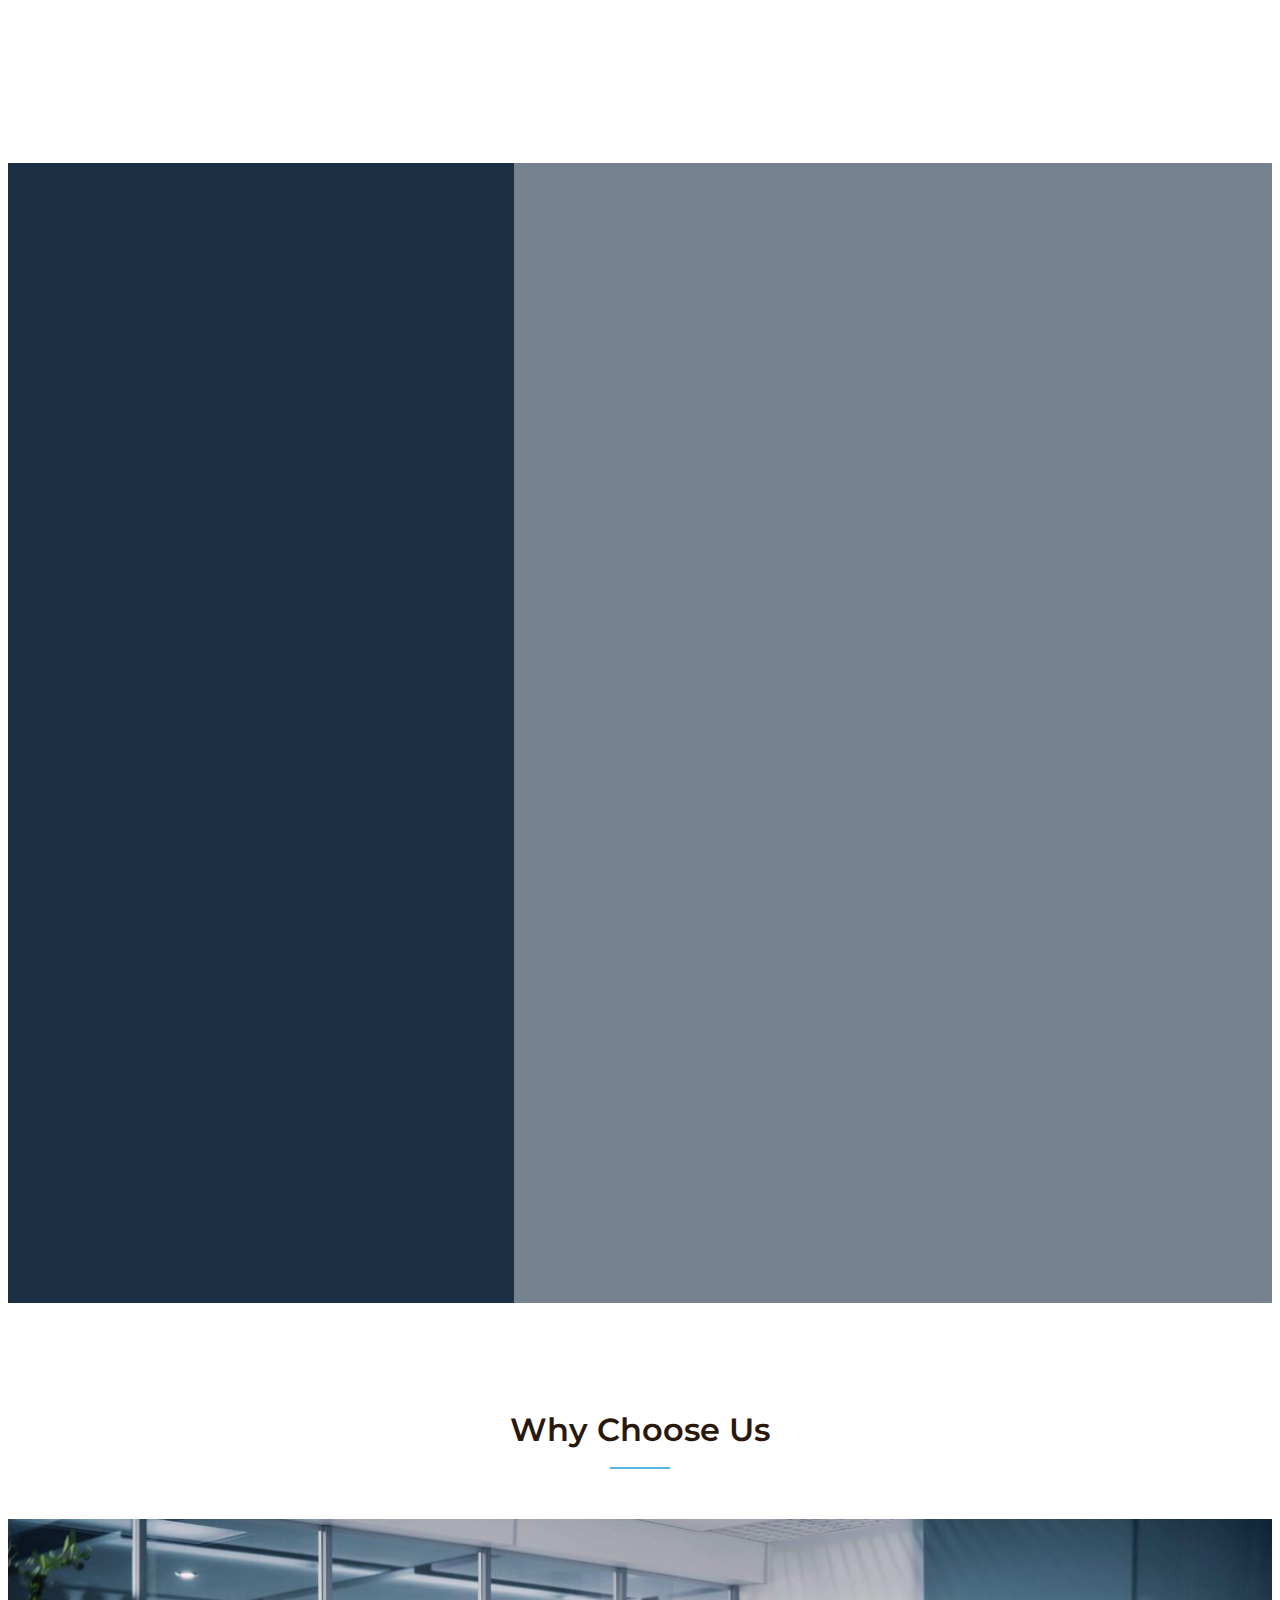
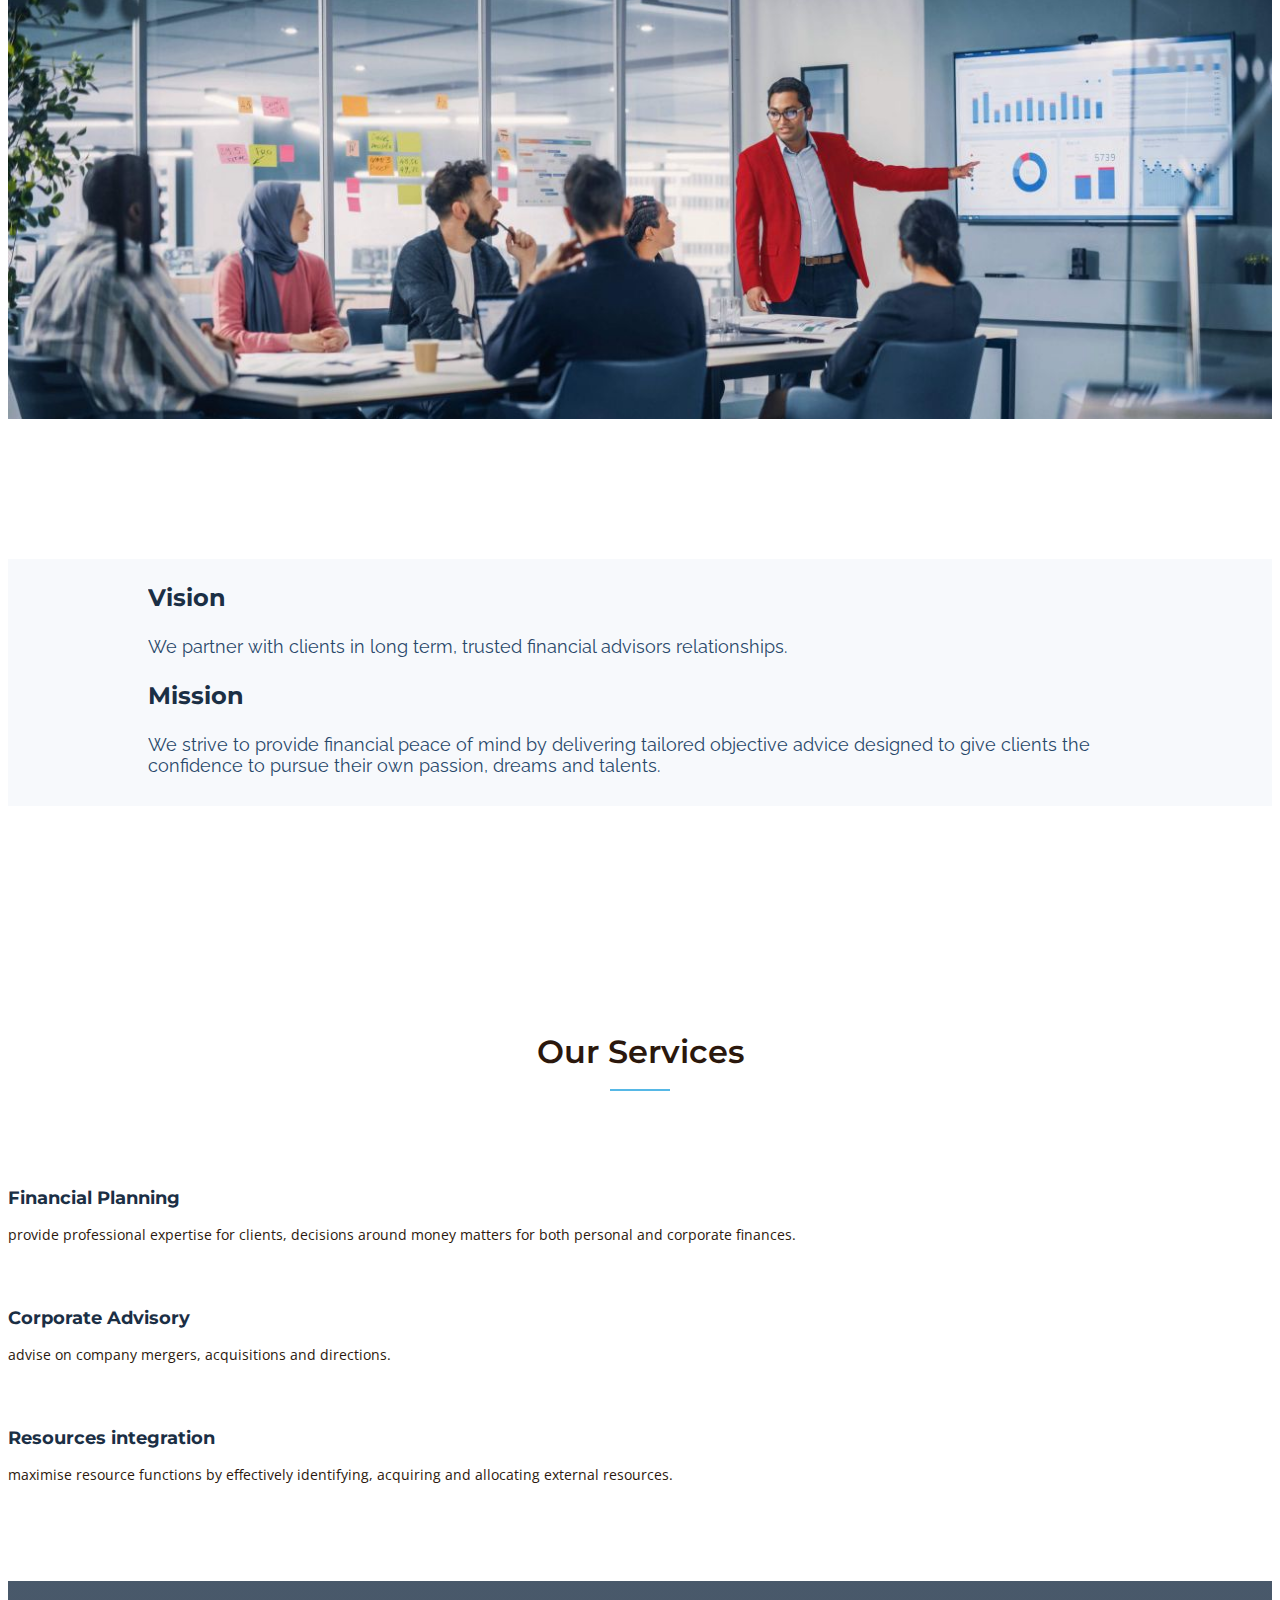
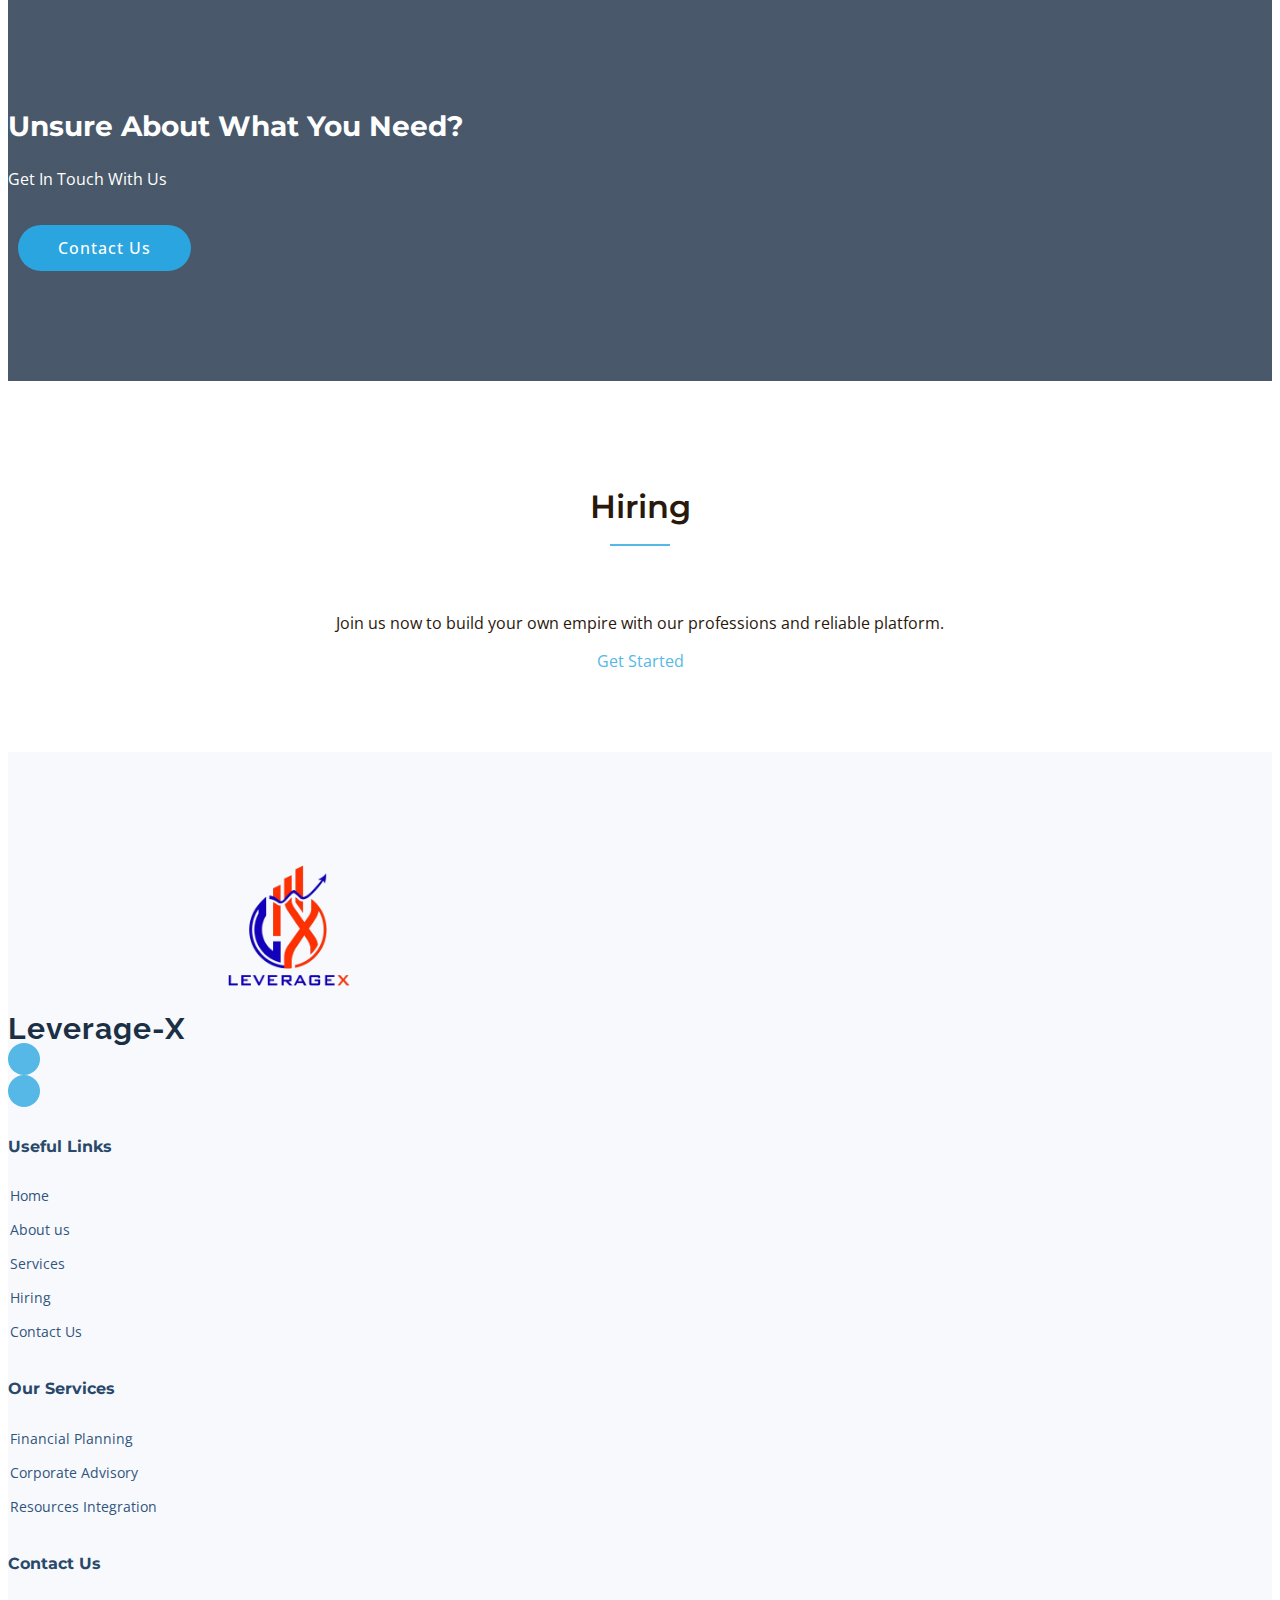
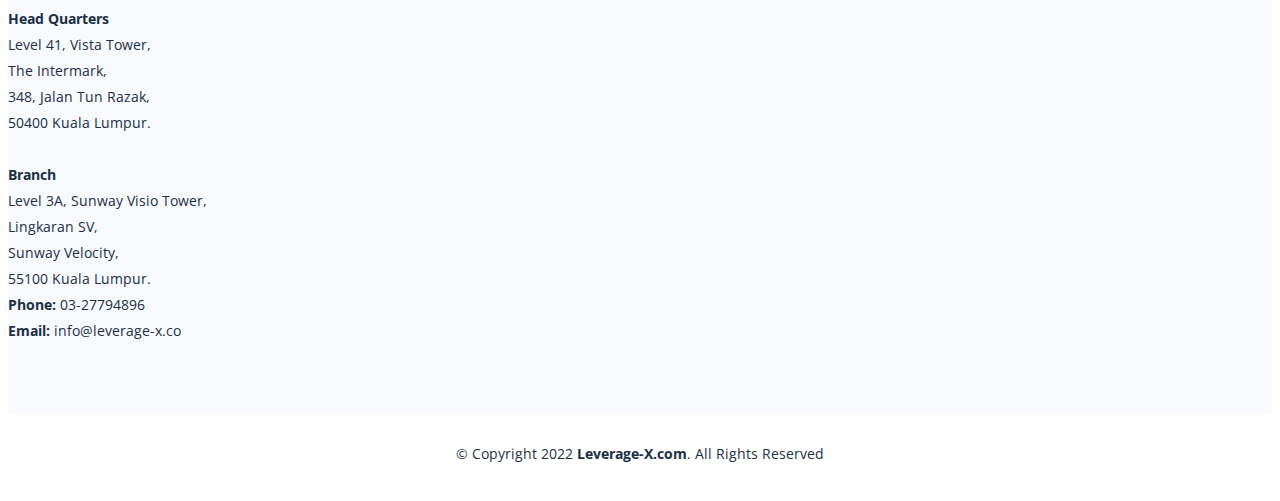
==== index.html @ 3b2d620c "main page" ====
<!DOCTYPE html>
<html lang="en">

<head>
  <meta charset="utf-8">
  <meta content="width=device-width, initial-scale=1.0" name="viewport">

  <title>Leverage-X - Main</title>
  <meta content="" name="description">
  <meta content="" name="keywords">

  <!-- Favicons -->
  <link href="assets/img/logo_white.png" rel="icon">
  <link href="assets/img/logo_white.png" rel="apple-touch-icon">

  <!-- Google Fonts -->
  <link rel="preconnect" href="https://fonts.googleapis.com">
  <link rel="preconnect" href="https://fonts.gstatic.com" crossorigin>
  <link href="https://fonts.googleapis.com/css2?family=Open+Sans:ital,wght@0,300;0,400;0,500;0,600;0,700;1,300;1,400;1,600;1,700&family=Montserrat:ital,wght@0,300;0,400;0,500;0,600;0,700;1,300;1,400;1,500;1,600;1,700&family=Raleway:ital,wght@0,300;0,400;0,500;0,600;0,700;1,300;1,400;1,500;1,600;1,700&display=swap" rel="stylesheet">

  <!-- Vendor CSS Files -->
  <link href="assets/vendor/bootstrap/css/bootstrap.min.css" rel="stylesheet">
  <link href="assets/vendor/bootstrap-icons/bootstrap-icons.css" rel="stylesheet">
  <link href="assets/vendor/aos/aos.css" rel="stylesheet">
  <link href="assets/vendor/glightbox/css/glightbox.min.css" rel="stylesheet">
  <link href="assets/vendor/swiper/swiper-bundle.min.css" rel="stylesheet">
  <link href="assets/vendor/remixicon/remixicon.css" rel="stylesheet">

  <!-- Template Main CSS File -->
  <link href="assets/css/main.css" rel="stylesheet">

</head>

<body class="page-index">

  <!-- ======= Header ======= -->
  <header id="header" class="header d-flex align-items-center fixed-top">
    <div class="container-fluid container-xl d-flex align-items-center justify-content-between">

      <a href="index.html" class="logo d-flex align-items-center">
        <!-- Uncomment the line below if you also wish to use an image logo -->
        <!-- <img src="assets/img/logo.png" alt=""> -->
        <img src="assets/img/logo_white.png" alt="" />
        <h1 class="d-flex align-items-center">Leverage-X</h1>
      </a>

      <i class="mobile-nav-toggle mobile-nav-show bi bi-list"></i>
      <i class="mobile-nav-toggle mobile-nav-hide d-none bi bi-x"></i>

      <nav id="navbar" class="navbar">
        <ul>
          <li><a href="index.html">Home</a></li>
          <li><a href="about.html">About</a></li>
          <li><a href="services.html">Services</a></li>
          <li><a href="team.html">Hiring</a></li>
          <li><a href="contact.html">Contact</a></li>
        </ul>
      </nav><!-- .navbar -->

    </div>
  </header><!-- End Header -->

  <!-- ======= Hero Section ======= -->
  <section id="hero" class="hero d-flex align-items-center">
    <div class="container">
      <div class="row">
        <div class="col-xl-4">
          <h2 data-aos="fade-up">“Maximising achievement in every part of your life.”</h2>
          <blockquote data-aos="fade-up" data-aos-delay="100">
            <p>We provide comprehensive and professional financial planning, corporate advisory and resources integration to help you reach financial success. </p>
          </blockquote>
          <div class="d-flex" data-aos="fade-up" data-aos-delay="200">
            <a href="#why-us" class="btn-get-started">Get Started</a>
          </div>

        </div>
      </div>
    </div>
  </section><!-- End Hero Section -->

  <main id="main">

    <!-- ======= Why Choose Us Section ======= -->
    <section id="why-us" class="why-us">
      <div class="container" data-aos="fade-up">

        <div class="section-header">
          <h2>Why Choose Us</h2>

        </div>

        <div class="row g-0" data-aos="fade-up" data-aos-delay="200">

          <div class="col-xl-5 img-bg" style="background-image: url('assets/img/about_us.jpeg')"></div>
          <div class="col-xl-7 slides  position-relative">

            <div class="slides-1 swiper">
              <div class="swiper-wrapper">

                <div class="swiper-slide">
                  <div class="item">
                    <h3 class="mb-3">Vision</h3>
                    <h4 class="mb-3">We partner with clients in long term, trusted financial advisors relationships.</h4>
                  </div>
                </div><!-- End slide item -->

                <div class="swiper-slide">
                  <div class="item">
                    <h3 class="mb-3">Mission</h3>
                    <h4 class="mb-3">We strive to provide financial peace of mind by delivering tailored objective advice designed to give clients the confidence to pursue their own passion, dreams and talents.</h4>
                </div>
                </div><!-- End slide item -->

              </div>
              <div class="swiper-pagination"></div>
            </div>
            <div class="swiper-button-prev"></div>
            <div class="swiper-button-next"></div>
          </div>

        </div>

      </div>
    </section><!-- End Why Choose Us Section -->

    <!-- ======= Our Services Section ======= -->
    <section id="services-list" class="services-list">
      <div class="container" data-aos="fade-up">

        <div class="section-header">
          <h2>Our Services</h2>

        </div>

        <div class="row gy-5">

          <div class="col-lg-4 col-md-6 service-item d-flex" data-aos="fade-up" data-aos-delay="100">
            <div class="icon flex-shrink-0"><i class="bi bi-briefcase" style="color: #f57813;"></i></div>
            <div>
              <h4 class="title"><a href="services.html#financial-planning" class="stretched-link">Financial Planning</a></h4>
              <p class="description">provide professional expertise for clients, decisions around money matters for both personal and corporate finances.</p>
            </div>
          </div>
          <!-- End Service Item -->

          <div class="col-lg-4 col-md-6 service-item d-flex" data-aos="fade-up" data-aos-delay="200">
            <div class="icon flex-shrink-0"><i class="bi bi-card-checklist" style="color: #15a04a;"></i></div>
            <div>
              <h4 class="title"><a href="services.html#corporate-advisory" class="stretched-link">Corporate Advisory </a></h4>
              <p class="description">advise on company mergers, acquisitions and directions.</p>
            </div>
          </div><!-- End Service Item -->

          <div class="col-lg-4 col-md-6 service-item d-flex" data-aos="fade-up" data-aos-delay="300">
            <div class="icon flex-shrink-0"><i class="bi bi-bar-chart" style="color: #d90769;"></i></div>
            <div>
              <h4 class="title"><a href="services.html#resources-integration" class="stretched-link">Resources integration</a></h4>
              <p class="description">maximise resource functions by effectively identifying, acquiring and allocating external resources.</p>
            </div>
          </div><!-- End Service Item -->

        </div>

      </div>
    </section><!-- End Our Services Section -->

    <!-- ======= Call To Action Section ======= -->
    <section id="call-to-action" class="call-to-action">
      <div class="container" data-aos="fade-up">
        <div class="row justify-content-center">
          <div class="col-lg-6 text-center">
            <h3>Unsure About What You Need?</h3>
            <p>Get In Touch With Us</p>
            <a class="cta-btn" href="contact.html">Contact Us</a>
          </div>
        </div>

      </div>
    </section><!-- End Call To Action Section -->


     <!-- ======= Hiring Section ======= -->
     <section id="services-list" class="services-list">
      <div class="container" data-aos="fade-up" style="text-align: center;">

        <div class="section-header">
          <h2>Hiring</h2>

        </div>
        <p>
          Join us now to build your own empire with our professions and reliable platform.
        </p>
        <a href="team.html" class="btn-get-started">Get Started</a>

      </div>
    </section><!-- End Hiring Section -->

  </main><!-- End #main -->

  <!-- ======= Footer ======= -->
  <footer id="footer" class="footer">

    <div class="footer-content">
      <div class="container">
        <div class="row gy-4">
          <div class="col-lg-3 col-md-12 footer-info">
            <a href="index.html" class="logo d-flex align-items-center">
              <span>Leverage-X</span>
            </a>
            <img src="assets/img/logo.png" alt="Logo" style="width: 200px;"/>
            <div class="social-links d-flex  mt-3">
              <a href="#" class="facebook"><i class="bi bi-facebook"></i></a>
              <a href="#" class="instagram"><i class="bi bi-instagram"></i></a>
            </div>
          </div>

          <div class="col-lg-3 col-6 footer-links">
            <h4>Useful Links</h4>
            <ul>
              <li><i class="bi bi-dash"></i> <a href="#">Home</a></li>
              <li><i class="bi bi-dash"></i> <a href="#">About us</a></li>
              <li><i class="bi bi-dash"></i> <a href="#">Services</a></li>
              <li><i class="bi bi-dash"></i> <a href="#">Hiring</a></li>
              <li><i class="bi bi-dash"></i> <a href="#">Contact Us</a></li>
            </ul>
          </div>

          <div class="col-lg-3 col-6 footer-links">
            <h4>Our Services</h4>
            <ul>
              <li><i class="bi bi-dash"></i> <a href="#">Financial Planning</a></li>
              <li><i class="bi bi-dash"></i> <a href="#">Corporate Advisory</a></li>
              <li><i class="bi bi-dash"></i> <a href="#">Resources Integration</a></li>
            </ul>
          </div>

          <div class="col-lg-3 col-md-12 footer-contact text-center text-md-start">
            <h4>Contact Us</h4>
            <p>
              <strong>Head Quarters</strong><br>
              Level 41, Vista Tower,<br>
              The Intermark,<br>
              348, Jalan Tun Razak,<br>
              50400 Kuala Lumpur.<br><br>
              <strong>Branch</strong><br>
                Level 3A, Sunway Visio Tower,<br>
                Lingkaran SV,<br>
                Sunway Velocity,<br>
                55100 Kuala Lumpur.<br>
              <strong>Phone:</strong> 03-27794896<br>
              <strong>Email:</strong> info@leverage-x.co<br><br>
            </p>

          </div>

        </div>
      </div>
    </div>
    <div class="footer-legal">
      <div class="container">
        <div class="copyright">
          &copy; Copyright 2022 <strong><span>Leverage-X.com</span></strong>. All Rights Reserved
        </div>
        </div>
      </div>
    </div>
    <span>
      
    </span>

  </footer><!-- End Footer -->
  <!-- End Footer -->

  <a href="#" class="scroll-top d-flex align-items-center justify-content-center"><i class="bi bi-arrow-up-short"></i></a>

  <div id="preloader"></div>

  <!-- Vendor JS Files -->
  <script src="assets/vendor/bootstrap/js/bootstrap.bundle.min.js"></script>
  <script src="assets/vendor/aos/aos.js"></script>
  <script src="assets/vendor/glightbox/js/glightbox.min.js"></script>
  <script src="assets/vendor/swiper/swiper-bundle.min.js"></script>
  <script src="assets/vendor/isotope-layout/isotope.pkgd.min.js"></script>
  <script src="assets/vendor/php-email-form/validate.js"></script>

  <!-- Template Main JS File -->
  <script src="assets/js/main.js"></script>

</body>

</html>
---- assets/css/main.css ----
/*--------------------------------------------------------------
# Set main reusable colors and fonts using CSS variables
# Learn more about CSS variables at https://developer.mozilla.org/en-US/docs/Web/CSS/Using_CSS_custom_properties
--------------------------------------------------------------*/
/* Fonts */
:root {
  --font-default: "Open Sans", system-ui, -apple-system, "Segoe UI", Roboto, "Helvetica Neue", Arial, "Noto Sans", "Liberation Sans", sans-serif, "Apple Color Emoji", "Segoe UI Emoji", "Segoe UI Symbol", "Noto Color Emoji";
  --font-primary: "Montserrat", sans-serif;
  --font-secondary: "Raleway", sans-serif;
}

/* Colors */
:root {
  --color-default: #2b180d;
  --color-primary: #56b8e6;
  --color-secondary: #1b2f45;
}

/* Smooth scroll behavior */
:root {
  scroll-behavior: smooth;
}

/*--------------------------------------------------------------
# General
--------------------------------------------------------------*/
body {
  font-family: var(--font-default);
  color: var(--color-default);
}

a {
  color: var(--color-primary);
  text-decoration: none;
  transition: 0.3s;
}

a:hover {
  color: #82cbed;
  text-decoration: none;
}

h1,
h2,
h3,
h4,
h5,
h6 {
  font-family: var(--font-primary);
}

/*--------------------------------------------------------------
# Sections & Section Header
--------------------------------------------------------------*/
section {
  overflow: hidden;
  padding: 80px 0;
}

.section-header {
  text-align: center;
  padding-bottom: 30px;
}

.section-header h2 {
  font-size: 32px;
  font-weight: 600;
  margin-bottom: 20px;
  padding-bottom: 20px;
  position: relative;
}

.section-header h2:after {
  content: "";
  position: absolute;
  display: block;
  width: 60px;
  height: 2px;
  background: var(--color-primary);
  left: 0;
  right: 0;
  bottom: 0;
  margin: auto;
}

.section-header p {
  margin-bottom: 0;
}

/*--------------------------------------------------------------
# Breadcrumbs
--------------------------------------------------------------*/
.breadcrumbs {
  padding: 140px 0 60px 0;
  min-height: 30vh;
  position: relative;
  background-size: cover;
  background-position: center;
  background-repeat: no-repeat;
}

.breadcrumbs:before {
  content: "";
  background-color: rgba(27, 47, 69, 0.7);
  position: absolute;
  inset: 0;
}

.breadcrumbs h2 {
  font-size: 56px;
  font-weight: 500;
  color: #fff;
  font-family: var(--font-secondary);
}

.breadcrumbs ol {
  display: flex;
  flex-wrap: wrap;
  list-style: none;
  padding: 0 0 10px 0;
  margin: 0;
  font-size: 16px;
  font-weight: 600;
  color: var(--color-primary);
}

.breadcrumbs ol a {
  color: rgba(255, 255, 255, 0.8);
  transition: 0.3s;
}

.breadcrumbs ol a:hover {
  text-decoration: underline;
}

.breadcrumbs ol li+li {
  padding-left: 10px;
}

.breadcrumbs ol li+li::before {
  display: inline-block;
  padding-right: 10px;
  color: #fff;
  content: "/";
}

/*--------------------------------------------------------------
# Scroll top button
--------------------------------------------------------------*/
.scroll-top {
  position: fixed;
  visibility: hidden;
  opacity: 0;
  right: 15px;
  bottom: 15px;
  z-index: 99999;
  background: var(--color-primary);
  width: 40px;
  height: 40px;
  border-radius: 4px;
  transition: all 0.4s;
}

.scroll-top i {
  font-size: 24px;
  color: #fff;
  line-height: 0;
}

.scroll-top:hover {
  background: rgba(86, 184, 230, 0.8);
  color: #fff;
}

.scroll-top.active {
  visibility: visible;
  opacity: 1;
}

/*--------------------------------------------------------------
# Preloader
--------------------------------------------------------------*/
#preloader {
  position: fixed;
  inset: 0;
  z-index: 9999;
  overflow: hidden;
  background: #fff;
  transition: all 0.6s ease-out;
}

#preloader:before {
  content: "";
  position: fixed;
  top: calc(50% - 30px);
  left: calc(50% - 30px);
  border: 6px solid var(--color-primary);
  border-top-color: #fff;
  border-radius: 50%;
  width: 60px;
  height: 60px;
  -webkit-animation: animate-preloader 1s linear infinite;
  animation: animate-preloader 1s linear infinite;
}

@-webkit-keyframes animate-preloader {
  0% {
    transform: rotate(0deg);
  }

  100% {
    transform: rotate(360deg);
  }
}

@keyframes animate-preloader {
  0% {
    transform: rotate(0deg);
  }

  100% {
    transform: rotate(360deg);
  }
}

/*--------------------------------------------------------------
# Disable aos animation delay on mobile devices
--------------------------------------------------------------*/
@media screen and (max-width: 768px) {
  [data-aos-delay] {
    transition-delay: 0 !important;
  }
}

/*--------------------------------------------------------------
# Header
--------------------------------------------------------------*/
.header {
  transition: all 0.5s;
  z-index: 997;
  padding: 24px 0;
}

@media (max-width: 1200px) {
  .header {
    padding: 12px 0;
  }
}

.header.sticked {
  background: rgba(27, 47, 69, 0.9);
  padding: 12px 0;
}

.header .logo img {
  max-height: 70px;
  margin-right: 6px;
}

.header .logo h1 {
  font-size: 30px;
  font-weight: 700;
  color: #fff;
  font-family: var(--font-secondary);
  margin: 0;
}

/*--------------------------------------------------------------
# Desktop Navigation
--------------------------------------------------------------*/
@media (min-width: 1280px) {
  .navbar {
    padding: 0;
  }

  .navbar ul {
    margin: 0;
    padding: 0;
    display: flex;
    list-style: none;
    align-items: center;
  }

  .navbar li {
    position: relative;
  }

  .navbar a,
  .navbar a:focus {
    display: flex;
    align-items: center;
    justify-content: space-between;
    padding: 15px 0 15px 30px;
    font-family: var(--font-default);
    font-size: 15px;
    font-weight: 500;
    color: rgba(255, 255, 255, 0.6);
    white-space: nowrap;
    transition: 0.3s;
  }

  .navbar a i,
  .navbar a:focus i {
    font-size: 12px;
    line-height: 0;
    margin-left: 5px;
  }

  .navbar a:hover,
  .navbar .active,
  .navbar .active:focus,
  .navbar li:hover>a {
    color: #fff;
  }

  .navbar .dropdown ul {
    display: block;
    position: absolute;
    left: 14px;
    top: calc(100% + 30px);
    margin: 0;
    padding: 10px 0;
    z-index: 99;
    opacity: 0;
    visibility: hidden;
    background: #fff;
    box-shadow: 0px 0px 30px rgba(127, 137, 161, 0.25);
    transition: 0.2s;
  }

  .navbar .dropdown ul li {
    min-width: 200px;
  }

  .navbar .dropdown ul a {
    padding: 10px 20px;
    font-size: 15px;
    text-transform: none;
    color: var(--color-secondary);
  }

  .navbar .dropdown ul a i {
    font-size: 12px;
  }

  .navbar .dropdown ul a:hover,
  .navbar .dropdown ul .active:hover,
  .navbar .dropdown ul li:hover>a {
    color: var(--color-primary);
  }

  .navbar .dropdown:hover>ul {
    opacity: 1;
    top: 100%;
    visibility: visible;
  }

  .navbar .dropdown .dropdown ul {
    top: 0;
    left: calc(100% - 30px);
    visibility: hidden;
  }

  .navbar .dropdown .dropdown:hover>ul {
    opacity: 1;
    top: 0;
    left: 100%;
    visibility: visible;
  }
}

@media (min-width: 1280px) and (max-width: 1366px) {
  .navbar .dropdown .dropdown ul {
    left: -90%;
  }

  .navbar .dropdown .dropdown:hover>ul {
    left: -100%;
  }
}

@media (min-width: 1280px) {

  .mobile-nav-show,
  .mobile-nav-hide {
    display: none;
  }
}

/*--------------------------------------------------------------
# Mobile Navigation
--------------------------------------------------------------*/
@media (max-width: 1279px) {
  .navbar {
    position: fixed;
    top: 0;
    right: -100%;
    width: 100%;
    max-width: 400px;
    bottom: 0;
    transition: 0.3s;
    z-index: 9997;
  }

  .navbar ul {
    position: absolute;
    inset: 0;
    padding: 50px 0 10px 0;
    margin: 0;
    background: rgba(27, 47, 69, 0.9);
    overflow-y: auto;
    transition: 0.3s;
    z-index: 9998;
  }

  .navbar a,
  .navbar a:focus {
    display: flex;
    align-items: center;
    justify-content: space-between;
    padding: 10px 20px;
    font-family: var(--font-default);
    font-size: 15px;
    font-weight: 600;
    color: rgba(255, 255, 255, 0.7);
    white-space: nowrap;
    transition: 0.3s;
  }

  .navbar a i,
  .navbar a:focus i {
    font-size: 12px;
    line-height: 0;
    margin-left: 5px;
  }

  .navbar a:hover,
  .navbar .active,
  .navbar .active:focus,
  .navbar li:hover>a {
    color: #fff;
  }

  .navbar .dropdown ul,
  .navbar .dropdown .dropdown ul {
    position: static;
    display: none;
    padding: 10px 0;
    margin: 10px 20px;
    background-color: rgba(20, 35, 51, 0.6);
  }

  .navbar .dropdown>.dropdown-active,
  .navbar .dropdown .dropdown>.dropdown-active {
    display: block;
  }

  .mobile-nav-show {
    color: rgba(255, 255, 255, 0.9);
    font-size: 28px;
    cursor: pointer;
    line-height: 0;
    transition: 0.5s;
  }

  .mobile-nav-hide {
    color: rgba(255, 255, 255, 0.9);
    font-size: 32px;
    cursor: pointer;
    line-height: 0;
    transition: 0.5s;
    position: fixed;
    right: 15px;
    top: 15px;
    z-index: 9999;
  }

  .mobile-nav-active {
    overflow: hidden;
  }

  .mobile-nav-active .navbar {
    right: 0;
  }

  .mobile-nav-active .navbar:before {
    content: "";
    position: fixed;
    inset: 0;
    background: rgba(27, 47, 69, 0.7);
    z-index: 9996;
  }
}

/*--------------------------------------------------------------
# Hero Section
--------------------------------------------------------------*/
.hero {
  width: 100%;
  min-height: 100vh;
  background: url("../img/img2.jpeg") top center;
  background-size: cover;
  position: relative;
  padding: 120px 0;
  z-index: 3;
}

@media (min-width: 1034px) {
  .hero:after {
    position: absolute;
    content: "";
    width: 40%;
    background: var(--color-secondary);
    top: 0;
    bottom: 0;
  }
}

.hero:before {
  position: absolute;
  content: "";
  background: rgba(27, 47, 69, 0.6);
  inset: 0;
}

@media (max-width: 1034px) {
  .hero:before {
    background: rgba(27, 47, 69, 0.7);
  }
}

.hero .container {
  z-index: 1;
}

@media (min-width: 1365px) {
  .hero {
    background-attachment: fixed;
  }
}

.hero h2 {
  margin: 0;
  font-size: 48px;
  font-weight: 700;
  line-height: 1.2;
  color: #fff;
  font-family: var(--font-secondary);
}

.hero blockquote {
  color: #fff;
  padding-left: 20px;
  font-size: 15px;
  font-family: var(--font-default);
  border-left: 2px solid var(--color-primary);
  margin: 40px 0;
}

.hero .btn-get-started {
  font-family: var(--font-secondary);
  font-weight: 500;
  font-size: 15px;
  letter-spacing: 1px;
  display: inline-block;
  padding: 12px 30px;
  border-radius: 50px;
  transition: 0.5s;
  color: #fff;
  background: var(--color-primary);
}

.hero .btn-get-started:hover {
  background: rgba(86, 184, 230, 0.8);
}

.hero .btn-watch-video {
  font-size: 16px;
  transition: 0.5s;
  margin-left: 25px;
  color: rgba(255, 255, 255, 0.7);
  font-weight: 600;
}

.hero .btn-watch-video i {
  color: var(--color-primary);
  font-size: 32px;
  transition: 0.3s;
  line-height: 0;
  margin-right: 8px;
}

.hero .btn-watch-video:hover {
  color: #fff;
}

.hero .btn-watch-video:hover i {
  color: #82cbed;
}

@media (max-width: 640px) {
  .hero h2 {
    font-size: 36px;
    line-height: 1;
  }

  .hero .btn-get-started,
  .hero .btn-watch-video {
    font-size: 13px;
  }
}

/*--------------------------------------------------------------
# Why Choose Us Section
--------------------------------------------------------------*/
.why-us {
  padding-bottom: 0;
}

.why-us .img-bg {
  min-height: 500px;
  background-size: cover;
}

.why-us .slides {
  background-color: #f7f9fc;
}

.why-us h3 {
  font-size: 24px;
  font-weight: 700;
  color: var(--color-secondary);
}

.why-us h4 {
  font-size: 18px;
  font-weight: 400;
  color: #29486a;
  font-family: var(--font-secondary);
}

.why-us .swiper {
  margin: 140px 140px 120px 140px;
  overflow: hidden;
}

.why-us .swiper-button-prev:after,
.why-us .swiper-button-next:after {
  font-size: 24px;
  color: var(--color-secondary);
}

.why-us .swiper-button-prev {
  left: 80px;
}

.why-us .swiper-button-next {
  right: 80px;
}

.why-us .swiper-pagination {
  margin-top: 30px;
  position: relative;
}

.why-us .swiper-pagination .swiper-pagination-bullet {
  background-color: var(--color-secondary);
}

.why-us .swiper-pagination .swiper-pagination-bullet-active {
  background-color: var(--color-primary);
}

@media (max-width: 1200px) {
  .why-us .swiper {
    margin: 60px 60px 40px 60px;
  }

  .why-us .swiper-button-prev,
  .why-us .swiper-button-next {
    display: none;
  }
}

@media (max-width: 575px) {
  .why-us .swiper {
    margin: 40px 40px 20px 40px;
  }
}

.page-about .why-us {
  padding: 0 0 80px 0;
}

/*--------------------------------------------------------------
# About Section
--------------------------------------------------------------*/
.about .content h3 {
  font-weight: 700;
  font-size: 36px;
  font-family: var(--font-secondary);
  color: var(--color-secondary);
}

.about .content p {
  margin: 30px 0;
  color: #29486a;
}

.about .content ul {
  list-style: none;
  padding: 0;
}

.about .content ul li {
  padding: 0 0 15px 26px;
  position: relative;
  font-size: 15px;
  font-weight: 600;
}

.about .content ul i {
  position: absolute;
  font-size: 20px;
  left: 0;
  top: -3px;
  color: var(--color-primary);
}

/*--------------------------------------------------------------
# Services List Section
--------------------------------------------------------------*/
.services-list .service-item {
  position: relative;
}

.services-list .service-item .icon i {
  font-size: 32px;
  line-height: 0;
  margin-right: 20px;
  color: #38618e;
}

.services-list .service-item .title {
  font-weight: 700;
  margin-bottom: 5px;
  font-size: 18px;
}

.services-list .service-item .title a {
  color: var(--color-secondary);
}

.services-list .service-item .title a:hover {
  color: #38618e;
}

.services-list .service-item .description {
  line-height: 24px;
  font-size: 14px;
}

/*--------------------------------------------------------------
# Call To Action Section
--------------------------------------------------------------*/
.call-to-action {
  background: linear-gradient(rgba(27, 47, 69, 0.8), rgba(27, 47, 69, 0.8)), url("../img/img3.jpeg") center center;
  background-size: cover;
  padding: 100px 0;
}

@media (min-width: 1365px) {
  .call-to-action {
    background-attachment: fixed;
  }
}

.call-to-action h3 {
  color: #fff;
  font-size: 28px;
  margin-bottom: 25px;
  font-weight: 700;
}

.call-to-action p {
  color: #fff;
  margin-bottom: 25px;
}

.call-to-action .cta-btn {
  font-family: var(--font-default);
  font-weight: 500;
  font-size: 16px;
  letter-spacing: 1px;
  display: inline-block;
  padding: 12px 40px;
  border-radius: 50px;
  transition: 0.5s;
  margin: 10px;
  color: #fff;
  background: #2aa5df;
}

.call-to-action .cta-btn:hover {
  background: var(--color-primary);
}

/*--------------------------------------------------------------
# Features Section
--------------------------------------------------------------*/
.features {
  padding-bottom: 0;
}

.features h3 {
  color: var(--color-secondary);
  font-size: 32px;
  font-weight: 700;
  margin-bottom: 30px;
}

.features .icon-list i {
  margin-right: 10px;
  font-size: 24px;
  line-height: 1.2;
}

.features .icon-list span {
  font-size: 18px;
  color: #29486a;
}

.features .phone-wrap {
  position: absolute;
  right: 0;
}

@media (max-width: 768px) {
  .features .phone-wrap {
    position: relative;
  }
}

.features .phone-wrap img {
  width: 340px;
}

@media (max-width: 992px) {
  .features .phone-wrap img {
    margin-top: 30px;
  }
}

@media (max-width: 768px) {
  .features .phone-wrap img {
    width: 100%;
  }
}

.features .details {
  margin-top: 80px;
  padding: 120px 0;
  background-color: #f7f9fc;
}

.features .details h4 {
  color: var(--color-secondary);
  font-size: 32px;
  font-weight: 700;
  margin-bottom: 20px;
}

.features .details p {
  margin-bottom: 20px;
  font-size: 15px;
}

.features .details .btn-get-started {
  font-family: var(--font-primary);
  display: inline-block;
  font-weight: 500;
  font-size: 15px;
  letter-spacing: 1px;
  padding: 10px 32px;
  border-radius: 50px;
  transition: 0.5s;
  background-color: var(--color-primary);
  color: #fff;
}

.features .details .btn-get-started:hover {
  background: #2aa5df;
}

/*--------------------------------------------------------------
# Recent Blog Posts Section
--------------------------------------------------------------*/
.recent-posts .post-box {
  transition: 0.3s;
  height: 100%;
  overflow: hidden;
  position: relative;
  display: flex;
  flex-direction: column;
}

.recent-posts .post-box .post-img {
  overflow: hidden;
  position: relative;
}

.recent-posts .post-box .post-img img {
  transition: 0.5s;
}

.recent-posts .post-box .meta {
  margin-top: 15px;
}

.recent-posts .post-box .meta .post-date {
  font-size: 15px;
  font-weight: 400;
  color: var(--color-primary);
}

.recent-posts .post-box .meta .post-author {
  font-size: 15px;
  font-weight: 400;
  color: var(--color-secondary);
}

.recent-posts .post-box .post-title {
  font-size: 18px;
  color: var(--color-secondary);
  font-weight: 700;
  margin: 15px 0 0 0;
  position: relative;
  transition: 0.3s;
}

.recent-posts .post-box p {
  margin: 15px 0 0 0;
  color: rgba(27, 47, 69, 0.7);
}

.recent-posts .post-box .readmore {
  display: flex;
  align-items: center;
  font-weight: 600;
  line-height: 1;
  transition: 0.3s;
  margin-top: 15px;
}

.recent-posts .post-box .readmore i {
  line-height: 0;
  margin-left: 4px;
  font-size: 18px;
}

.recent-posts .post-box:hover .post-title {
  color: var(--color-primary);
}

.recent-posts .post-box:hover .post-img img {
  transform: scale(1.1);
}

/*--------------------------------------------------------------
# Team Section
--------------------------------------------------------------*/
.team .team-member {
  overflow: hidden;
  background: #fff;
}

.team .team-member .member-img {
  position: relative;
  overflow: hidden;
}

.team .team-member .social {
  position: absolute;
  left: 0;
  bottom: 0;
  right: 0;
  height: 40px;
  opacity: 0;
  transition: ease-in-out 0.3s;
  background: rgba(255, 255, 255, 0.85);
  display: flex;
  align-items: center;
  justify-content: center;
}

.team .team-member .social a {
  transition: color 0.3s;
  color: #31547c;
  margin: 0 10px;
  display: inline-flex;
  align-items: center;
  justify-content: center;
}

.team .team-member .social a i {
  line-height: 0;
}

.team .team-member .social a:hover {
  color: var(--color-primary);
}

.team .team-member .social i {
  font-size: 18px;
  margin: 0 2px;
}

.team .team-member .member-info {
  padding: 25px 15px 0 15px;
  text-align: center;
}

.team .team-member .member-info h4 {
  font-weight: 700;
  margin-bottom: 5px;
  font-size: 18px;
  color: var(--color-secondary);
}

.team .team-member .member-info span {
  display: block;
  font-size: 13px;
  font-weight: 400;
  color: #6c757d;
}

.team .team-member .member-info p {
  font-style: italic;
  font-size: 14px;
  line-height: 26px;
  color: #6c757d;
}

.team .team-member:hover .social {
  opacity: 1;
}

/*--------------------------------------------------------------
# Services Cards Section
--------------------------------------------------------------*/
.services-cards {
  background: #f7f9fc;
}

.services-cards .card-item {
  border: 1px solid rgba(27, 47, 69, 0.1);
  background: #fff;
  position: relative;
  border-radius: 0;
}

.card-item {
  height: 100%;
}

.services-cards .card-item .card-bg {
  min-height: 250px;
  background-size: cover;
  background-repeat: no-repeat;
  background-position: center;
}

.services-cards .card-item .card-body {
  padding: 30px;
}

.services-cards .card-item h4 {
  font-weight: 700;
  font-size: 20px;
  margin-bottom: 15px;
  color: var(--color-secondary);
}

.services-cards .card-item p {
  color: var(--color-secondary);
  margin: 0;
}

/*--------------------------------------------------------------
# Testimonials Section
--------------------------------------------------------------*/
.testimonials .testimonial-item {
  box-sizing: content-box;
  padding: 30px;
  margin: 40px 30px;
  box-shadow: 0px 0 20px rgba(27, 47, 69, 0.1);
  background: #fff;
  min-height: 320px;
  display: flex;
  flex-direction: column;
  text-align: center;
  transition: 0.3s;
}

.testimonials .testimonial-item .stars {
  margin-bottom: 15px;
}

.testimonials .testimonial-item .stars i {
  color: #ffc107;
  margin: 0 1px;
}

.testimonials .testimonial-item .testimonial-img {
  width: 90px;
  border-radius: 50%;
  border: 4px solid #fff;
  margin: 0 auto;
}

.testimonials .testimonial-item h3 {
  font-size: 18px;
  font-weight: bold;
  margin: 10px 0 5px 0;
  color: #111;
}

.testimonials .testimonial-item h4 {
  font-size: 14px;
  color: #999;
  margin: 0;
}

.testimonials .testimonial-item p {
  font-style: italic;
  margin: 0 auto 15px auto;
}

.testimonials .swiper-pagination {
  margin-top: 20px;
  position: relative;
}

.testimonials .swiper-pagination .swiper-pagination-bullet {
  width: 10px;
  height: 10px;
  background-color: #e8eff6;
  opacity: 1;
}

.testimonials .swiper-pagination .swiper-pagination-bullet-active {
  background-color: var(--color-primary);
}

.testimonials .swiper-slide {
  opacity: 0.3;
}

@media (max-width: 1199px) {
  .testimonials .swiper-slide-active {
    opacity: 1;
  }

  .testimonials .swiper-pagination {
    margin-top: 0;
  }

  .testimonials .testimonial-item {
    margin: 40px 20px;
  }
}

@media (min-width: 1200px) {
  .testimonials .swiper-slide-next {
    opacity: 1;
    transform: scale(1.12);
  }
}

/*--------------------------------------------------------------
# Portfolio Section
--------------------------------------------------------------*/
.portfolio .portfolio-flters {
  padding: 0;
  margin: 0 auto 30px auto;
  list-style: none;
  text-align: center;
}

.portfolio .portfolio-flters li {
  color: var(--color-secondary);
  cursor: pointer;
  display: inline-block;
  padding: 0;
  font-size: 18px;
  font-weight: 400;
  margin: 0 10px;
  line-height: 1;
  margin-bottom: 5px;
  transition: all 0.3s ease-in-out;
}

.portfolio .portfolio-flters li:hover,
.portfolio .portfolio-flters li.filter-active {
  color: var(--color-primary);
}

.portfolio .portfolio-flters li:first-child {
  margin-left: 0;
}

.portfolio .portfolio-flters li:last-child {
  margin-right: 0;
}

@media (max-width: 575px) {
  .portfolio .portfolio-flters li {
    font-size: 14px;
    margin: 0 5px;
  }
}

.portfolio .portfolio-item {
  position: relative;
}

.portfolio .portfolio-item .portfolio-info {
  opacity: 0;
  position: absolute;
  left: 30px;
  right: 30px;
  bottom: 0;
  z-index: 3;
  transition: all ease-in-out 0.3s;
  background: rgba(255, 255, 255, 0.9);
  padding: 15px;
}

.portfolio .portfolio-item .portfolio-info h4 {
  font-size: 18px;
  font-weight: 600;
  color: var(--color-default);
  padding-right: 50px;
}

.portfolio .portfolio-item .portfolio-info p {
  color: #6c757d;
  font-size: 14px;
  margin-bottom: 0;
  padding-right: 50px;
}

.portfolio .portfolio-item .portfolio-info .preview-link,
.portfolio .portfolio-item .portfolio-info .details-link {
  position: absolute;
  right: 50px;
  font-size: 24px;
  top: calc(50% - 14px);
  color: rgba(27, 47, 69, 0.7);
  transition: 0.3s;
  line-height: 0;
}

.portfolio .portfolio-item .portfolio-info .preview-link:hover,
.portfolio .portfolio-item .portfolio-info .details-link:hover {
  color: var(--color-primary);
}

.portfolio .portfolio-item .portfolio-info .details-link {
  right: 14px;
  font-size: 28px;
}

.portfolio .portfolio-item:hover .portfolio-info {
  opacity: 1;
  bottom: 20px;
}

/*--------------------------------------------------------------
# Portfolio Details
--------------------------------------------------------------*/
.portfolio-details .portfolio-details-slider img {
  width: 100%;
}

.portfolio-details .portfolio-details-slider .swiper-pagination {
  margin-top: 20px;
  position: relative;
}

.portfolio-details .portfolio-details-slider .swiper-pagination .swiper-pagination-bullet {
  width: 12px;
  height: 12px;
  background-color: #fff;
  opacity: 1;
  border: 1px solid var(--color-primary);
}

.portfolio-details .portfolio-details-slider .swiper-pagination .swiper-pagination-bullet-active {
  background-color: var(--color-primary);
}

.portfolio-details .portfolio-info {
  padding: 30px;
  box-shadow: 0px 0 30px rgba(27, 47, 69, 0.1);
}

.portfolio-details .portfolio-info h3 {
  font-size: 22px;
  font-weight: 700;
  margin-bottom: 20px;
  padding-bottom: 20px;
  border-bottom: 1px solid #d6e2ef;
}

.portfolio-details .portfolio-info ul {
  list-style: none;
  padding: 0;
  font-size: 15px;
}

.portfolio-details .portfolio-info ul li+li {
  margin-top: 10px;
}

.portfolio-details .portfolio-description {
  padding-top: 30px;
}

.portfolio-details .portfolio-description h2 {
  font-size: 26px;
  font-weight: 700;
  margin-bottom: 20px;
  color: var(--color-secondary);
}

.portfolio-details .portfolio-description p {
  padding: 0;
}

/*--------------------------------------------------------------
# Contact Section
--------------------------------------------------------------*/
.contact {
  background: url("../img/contact-bg.png") left top no-repeat;
  background-size: contain;
  position: relative;
}

@media (max-width: 640px) {
  .contact {
    background-position: center 50px;
  }
}

.contact:before {
  content: "";
  background: rgba(255, 255, 255, 0.7);
  position: absolute;
  bottom: 0;
  top: 0;
  left: 0;
  right: 0;
}

.contact .info-item+.info-item {
  margin-top: 40px;
}

.contact .info-item i {
  font-size: 20px;
  background: var(--color-primary);
  color: #fff;
  width: 44px;
  height: 44px;
  display: flex;
  justify-content: center;
  align-items: center;
  border-radius: 50px;
  transition: all 0.3s ease-in-out;
  margin-right: 15px;
}

.contact .info-item h4 {
  padding: 0;
  font-size: 20px;
  font-weight: 700;
  margin-bottom: 5px;
  color: #1c88ba;
}

.contact .info-item p {
  padding: 0;
  margin-bottom: 0;
  font-size: 14px;
}

.contact .php-email-form {
  width: 100%;
}

.contact .php-email-form .form-group {
  padding-bottom: 8px;
}

.contact .php-email-form .error-message {
  display: none;
  color: #fff;
  background: #df1529;
  text-align: left;
  padding: 15px;
  font-weight: 600;
}

.contact .php-email-form .error-message br+br {
  margin-top: 25px;
}

.contact .php-email-form .sent-message {
  display: none;
  color: #fff;
  background: #059652;
  text-align: center;
  padding: 15px;
  font-weight: 600;
}

.contact .php-email-form .loading {
  display: none;
  background: #fff;
  text-align: center;
  padding: 15px;
}

.contact .php-email-form .loading:before {
  content: "";
  display: inline-block;
  border-radius: 50%;
  width: 24px;
  height: 24px;
  margin: 0 10px -6px 0;
  border: 3px solid #059652;
  border-top-color: #fff;
  -webkit-animation: animate-loading 1s linear infinite;
  animation: animate-loading 1s linear infinite;
}

.contact .php-email-form input,
.contact .php-email-form textarea {
  border-radius: 0;
  box-shadow: none;
  font-size: 14px;
  padding: 12px 15px;
}

.contact .php-email-form input:focus,
.contact .php-email-form textarea:focus {
  border-color: var(--color-primary);
}

.contact .php-email-form textarea {
  padding: 10px 12px;
}

.contact .php-email-form button[type=submit] {
  background: #1f98d1;
  border: 0;
  padding: 12px 40px;
  color: #fff;
  transition: 0.4s;
}

.contact .php-email-form button[type=submit]:hover {
  background: var(--color-primary);
}

@-webkit-keyframes animate-loading {
  0% {
    transform: rotate(0deg);
  }

  100% {
    transform: rotate(360deg);
  }
}

@keyframes animate-loading {
  0% {
    transform: rotate(0deg);
  }

  100% {
    transform: rotate(360deg);
  }
}

/*--------------------------------------------------------------
# Blog Stylings
--------------------------------------------------------------*/
/*--------------------------------------------------------------
# Blog Home Posts List
--------------------------------------------------------------*/
.blog .posts-list article {
  height: 100%;
  border-bottom: 1px solid #d6e2ef;
  padding-bottom: 30px;
}

.blog .posts-list article+article {
  margin-top: 60px;
}

.blog .posts-list .post-img {
  max-height: 240px;
  overflow: hidden;
}

.blog .posts-list .title {
  font-size: 20px;
  font-weight: 600;
  padding: 0;
  margin: 20px 0 0 0;
}

.blog .posts-list .title a {
  color: var(--color-secondary);
  transition: 0.3s;
}

.blog .posts-list .title a:hover {
  color: var(--color-primary);
}

.blog .posts-list .meta-top {
  margin-top: 20px;
  color: #467ab3;
}

.blog .posts-list .meta-top ul {
  display: flex;
  flex-wrap: wrap;
  list-style: none;
  align-items: center;
  padding: 0;
  margin: 0;
}

.blog .posts-list .meta-top ul li+li {
  padding-left: 20px;
}

.blog .posts-list .meta-top i {
  font-size: 16px;
  margin-right: 8px;
  line-height: 0;
  color: rgba(86, 184, 230, 0.8);
}

.blog .posts-list .meta-top a {
  color: #467ab3;
  font-size: 14px;
  display: inline-block;
  line-height: 1;
}

.blog .posts-list .content {
  margin-top: 20px;
}

.blog .posts-list .read-more a {
  display: inline-block;
  color: #1f98d1;
  transition: 0.3s;
  font-size: 15px;
  font-weight: 500;
}

.blog .posts-list .read-more a:hover {
  color: var(--color-primary);
}

/*--------------------------------------------------------------
# Blog Details Page
--------------------------------------------------------------*/
.blog .blog-details {
  box-shadow: 0 4px 16px rgba(0, 0, 0, 0.1);
  padding: 30px;
}

.blog .blog-details .post-img {
  margin: -30px -30px 20px -30px;
  overflow: hidden;
}

.blog .blog-details .title {
  font-size: 28px;
  font-weight: 700;
  padding: 0;
  margin: 20px 0 0 0;
  color: var(--color-secondary);
}

.blog .blog-details .content {
  margin-top: 20px;
}

.blog .blog-details .content h3 {
  font-size: 22px;
  margin-top: 30px;
  font-weight: bold;
}

.blog .blog-details .content blockquote {
  overflow: hidden;
  background-color: rgba(27, 47, 69, 0.06);
  padding: 60px;
  position: relative;
  text-align: center;
  margin: 20px 0;
}

.blog .blog-details .content blockquote p {
  color: var(--color-default);
  line-height: 1.6;
  margin-bottom: 0;
  font-style: italic;
  font-weight: 500;
  font-size: 22px;
}

.blog .blog-details .content blockquote:after {
  content: "";
  position: absolute;
  left: 0;
  top: 0;
  bottom: 0;
  width: 3px;
  background-color: var(--color-secondary);
  margin-top: 20px;
  margin-bottom: 20px;
}

.blog .blog-details .meta-top {
  margin-top: 20px;
  color: var(--color-gray);
}

.blog .blog-details .meta-top ul {
  display: flex;
  flex-wrap: wrap;
  list-style: none;
  align-items: center;
  padding: 0;
  margin: 0;
}

.blog .blog-details .meta-top ul li+li {
  padding-left: 20px;
}

.blog .blog-details .meta-top i {
  font-size: 16px;
  margin-right: 8px;
  line-height: 0;
  color: rgba(86, 184, 230, 0.8);
}

.blog .blog-details .meta-top a {
  color: var(--color-gray);
  font-size: 14px;
  display: inline-block;
  line-height: 1;
}

.blog .blog-details .meta-bottom {
  padding-top: 10px;
  border-top: 1px solid rgba(27, 47, 69, 0.15);
}

.blog .blog-details .meta-bottom i {
  color: #38618e;
  display: inline;
}

.blog .blog-details .meta-bottom a {
  color: rgba(27, 47, 69, 0.8);
  transition: 0.3s;
}

.blog .blog-details .meta-bottom a:hover {
  color: var(--color-primary);
}

.blog .blog-details .meta-bottom .cats {
  list-style: none;
  display: inline;
  padding: 0 20px 0 0;
  font-size: 14px;
}

.blog .blog-details .meta-bottom .cats li {
  display: inline-block;
}

.blog .blog-details .meta-bottom .tags {
  list-style: none;
  display: inline;
  padding: 0;
  font-size: 14px;
}

.blog .blog-details .meta-bottom .tags li {
  display: inline-block;
}

.blog .blog-details .meta-bottom .tags li+li::before {
  padding-right: 6px;
  color: var(--color-default);
  content: ",";
}

.blog .blog-details .meta-bottom .share {
  font-size: 16px;
}

.blog .blog-details .meta-bottom .share i {
  padding-left: 5px;
}

.blog .post-author {
  padding: 20px;
  margin-top: 30px;
  box-shadow: 0 4px 16px rgba(0, 0, 0, 0.1);
}

.blog .post-author img {
  max-width: 120px;
  margin-right: 20px;
}

.blog .post-author h4 {
  font-weight: 600;
  font-size: 22px;
  margin-bottom: 0px;
  padding: 0;
  color: var(--color-secondary);
}

.blog .post-author .social-links {
  margin: 0 10px 10px 0;
}

.blog .post-author .social-links a {
  color: rgba(27, 47, 69, 0.5);
  margin-right: 5px;
}

.blog .post-author p {
  font-style: italic;
  color: rgba(var(--color-gray-rgb), 0.8);
  margin-bottom: 0;
}

/*--------------------------------------------------------------
# Blog Sidebar
--------------------------------------------------------------*/
.blog .sidebar .sidebar-title {
  font-size: 22px;
  font-weight: 400;
  padding: 0;
  margin: 0;
  color: var(--color-secondary);
}

.blog .sidebar .sidebar-item+.sidebar-item {
  margin-top: 40px;
}

.blog .sidebar .search-form form {
  background: #fff;
  border: 1px solid rgba(27, 47, 69, 0.2);
  padding: 3px 10px;
  position: relative;
}

.blog .sidebar .search-form form input[type=text] {
  border: 0;
  padding: 4px;
  border-radius: 4px;
  width: calc(100% - 40px);
}

.blog .sidebar .search-form form input[type=text]:focus {
  outline: none;
}

.blog .sidebar .search-form form button {
  position: absolute;
  top: 0;
  right: 0;
  bottom: 0;
  border: 0;
  background: none;
  font-size: 16px;
  padding: 0 15px;
  margin: -1px;
  background: var(--color-primary);
  color: #fff;
  transition: 0.3s;
  border-radius: 0 4px 4px 0;
  line-height: 0;
}

.blog .sidebar .search-form form button i {
  line-height: 0;
}

.blog .sidebar .search-form form button:hover {
  background: rgba(86, 184, 230, 0.8);
}

.blog .sidebar .categories ul {
  list-style: none;
  padding: 0;
}

.blog .sidebar .categories ul li+li {
  padding-top: 10px;
}

.blog .sidebar .categories ul a {
  color: var(--color-secondary);
  font-size: 15px;
}

.blog .sidebar .categories ul a:hover {
  color: var(--color-default);
}

.blog .sidebar .categories ul a span {
  padding-left: 5px;
  color: rgba(var(--color-default-rgb), 0.4);
  font-size: 14px;
}

.blog .sidebar .recent-posts .post-item {
  display: flex;
  box-shadow: 0px 0 15px rgba(0, 0, 0, 0.08);
  padding: 20px;
}

.blog .sidebar .recent-posts .post-item+.post-item {
  margin-top: 15px;
}

.blog .sidebar .recent-posts img {
  width: 80px;
  margin-right: 15px;
}

.blog .sidebar .recent-posts h4 {
  font-size: 18px;
  font-weight: 400;
}

.blog .sidebar .recent-posts h4 a {
  color: var(--color-secondary);
  transition: 0.3s;
}

.blog .sidebar .recent-posts h4 a:hover {
  color: var(--color-primary);
}

.blog .sidebar .recent-posts time {
  display: block;
  font-style: italic;
  font-size: 14px;
  color: rgba(var(--color-default-rgb), 0.4);
}

.blog .sidebar .tags {
  margin-bottom: -10px;
}

.blog .sidebar .tags ul {
  list-style: none;
  padding: 0;
}

.blog .sidebar .tags ul li {
  display: inline-block;
}

.blog .sidebar .tags ul a {
  color: #38618e;
  font-size: 14px;
  padding: 6px 14px;
  margin: 0 6px 8px 0;
  border: 1px solid rgba(27, 47, 69, 0.15);
  display: inline-block;
  border-radius: 50px;
  transition: 0.3s;
}

.blog .sidebar .tags ul a:hover {
  color: #fff;
  border: 1px solid var(--color-primary);
  background: var(--color-primary);
}

.blog .sidebar .tags ul a span {
  padding-left: 5px;
  color: rgba(27, 47, 69, 0.8);
  font-size: 14px;
}

/*--------------------------------------------------------------
# Blog Comments
--------------------------------------------------------------*/
.blog .comments {
  margin-top: 30px;
}

.blog .comments .comments-count {
  font-weight: bold;
}

.blog .comments .comment {
  margin-top: 30px;
  position: relative;
}

.blog .comments .comment .comment-img {
  margin-right: 14px;
}

.blog .comments .comment .comment-img img {
  width: 60px;
}

.blog .comments .comment h5 {
  font-size: 16px;
  margin-bottom: 2px;
}

.blog .comments .comment h5 a {
  font-weight: bold;
  color: var(--color-default);
  transition: 0.3s;
}

.blog .comments .comment h5 a:hover {
  color: var(--color-primary);
}

.blog .comments .comment h5 .reply {
  padding-left: 10px;
  color: var(--color-secondary);
}

.blog .comments .comment h5 .reply i {
  font-size: 20px;
}

.blog .comments .comment time {
  display: block;
  font-size: 14px;
  color: rgba(27, 47, 69, 0.8);
  margin-bottom: 5px;
}

.blog .comments .comment.comment-reply {
  padding-left: 40px;
}

.blog .comments .reply-form {
  margin-top: 30px;
  padding: 30px;
  box-shadow: 0 4px 16px rgba(0, 0, 0, 0.1);
}

.blog .comments .reply-form h4 {
  font-weight: bold;
  font-size: 22px;
}

.blog .comments .reply-form p {
  font-size: 14px;
}

.blog .comments .reply-form input {
  border-radius: 4px;
  padding: 10px 10px;
  font-size: 14px;
}

.blog .comments .reply-form input:focus {
  box-shadow: none;
  border-color: rgba(86, 184, 230, 0.8);
}

.blog .comments .reply-form textarea {
  border-radius: 4px;
  padding: 10px 10px;
  font-size: 14px;
}

.blog .comments .reply-form textarea:focus {
  box-shadow: none;
  border-color: rgba(86, 184, 230, 0.8);
}

.blog .comments .reply-form .form-group {
  margin-bottom: 25px;
}

.blog .comments .reply-form .btn-primary {
  border-radius: 4px;
  padding: 10px 20px;
  border: 0;
  background-color: var(--color-secondary);
}

.blog .comments .reply-form .btn-primary:hover {
  background-color: rgba(27, 47, 69, 0.8);
}

/*--------------------------------------------------------------
# Blog Home Pagination
--------------------------------------------------------------*/
.blog .blog-pagination {
  margin-top: 30px;
  color: #38618e;
}

.blog .blog-pagination ul {
  display: flex;
  padding: 0;
  margin: 0;
  list-style: none;
}

.blog .blog-pagination li {
  margin: 0 5px;
  transition: 0.3s;
}

.blog .blog-pagination li a {
  color: #2aa5df;
  border-radius: 50%;
  width: 40px;
  height: 40px;
  background: #dbf0fa;
  padding: 7px 16px;
  display: flex;
  align-items: center;
  justify-content: center;
}

.blog .blog-pagination li.active a,
.blog .blog-pagination li:hover a {
  background: var(--color-primary);
  color: #fff;
}

/*--------------------------------------------------------------
# Footer
--------------------------------------------------------------*/
.footer {
  font-size: 14px;
}

.footer .footer-content {
  background-color: #f7f9fc;
  background-size: contain;
  padding: 60px 0 30px 0;
}

.footer .footer-content .footer-info {
  margin-bottom: 30px;
}

.footer .footer-content .footer-info .logo {
  line-height: 0;
  margin-bottom: 25px;
}

.footer .footer-content .footer-info .logo img {
  max-height: 40px;
  margin-right: 6px;
}

.footer .footer-content .footer-info .logo span {
  font-size: 30px;
  font-weight: 700;
  letter-spacing: 1px;
  color: var(--color-secondary);
  font-family: var(--font-secondary);
  margin-top: 3px;
}

.footer .footer-content .footer-info p {
  font-size: 15px;
  margin-bottom: 0;
  font-family: var(--font-primary);
  color: var(--color-secondary);
}

.footer .footer-content .social-links a {
  font-size: 14px;
  line-height: 0;
  display: inline-block;
  width: 32px;
  height: 32px;
  color: rgba(27, 47, 69, 0.5);
  margin-right: 10px;
  transition: 0.3s;
  display: flex;
  justify-content: center;
  align-items: center;
  background-color: var(--color-primary);
  color: #fff;
  border-radius: 50px;
}

.footer .footer-content .social-links a:hover {
  background-color: #38618e;
}

.footer .footer-content h4 {
  font-size: 16px;
  font-weight: bold;
  color: #29486a;
  position: relative;
  padding-bottom: 12px;
}

.footer .footer-content .footer-links {
  margin-bottom: 30px;
}

.footer .footer-content .footer-links ul {
  list-style: none;
  padding: 0;
  margin: 0;
}

.footer .footer-content .footer-links ul i {
  margin-right: 2px;
  color: var(--color-primary);
  font-size: 16px;
  line-height: 0;
}

.footer .footer-content .footer-links ul li {
  padding: 10px 0;
  display: flex;
  align-items: center;
}

.footer .footer-content .footer-links ul li:first-child {
  padding-top: 0;
}

.footer .footer-content .footer-links ul a {
  color: #31547c;
  transition: 0.3s;
  display: inline-block;
  line-height: 1;
}

.footer .footer-content .footer-links ul a:hover {
  color: var(--color-primary);
}

.footer .footer-content .footer-contact p {
  line-height: 26px;
  color: var(--color-secondary);
}

.footer .footer-legal {
  background: #fff;
  padding: 30px 0;
}

.footer .footer-legal .copyright {
  text-align: center;
  color: var(--color-secondary);
}

.footer .footer-legal .credits {
  padding-top: 4px;
  text-align: center;
  font-size: 13px;
  color: var(--color-secondary);
}
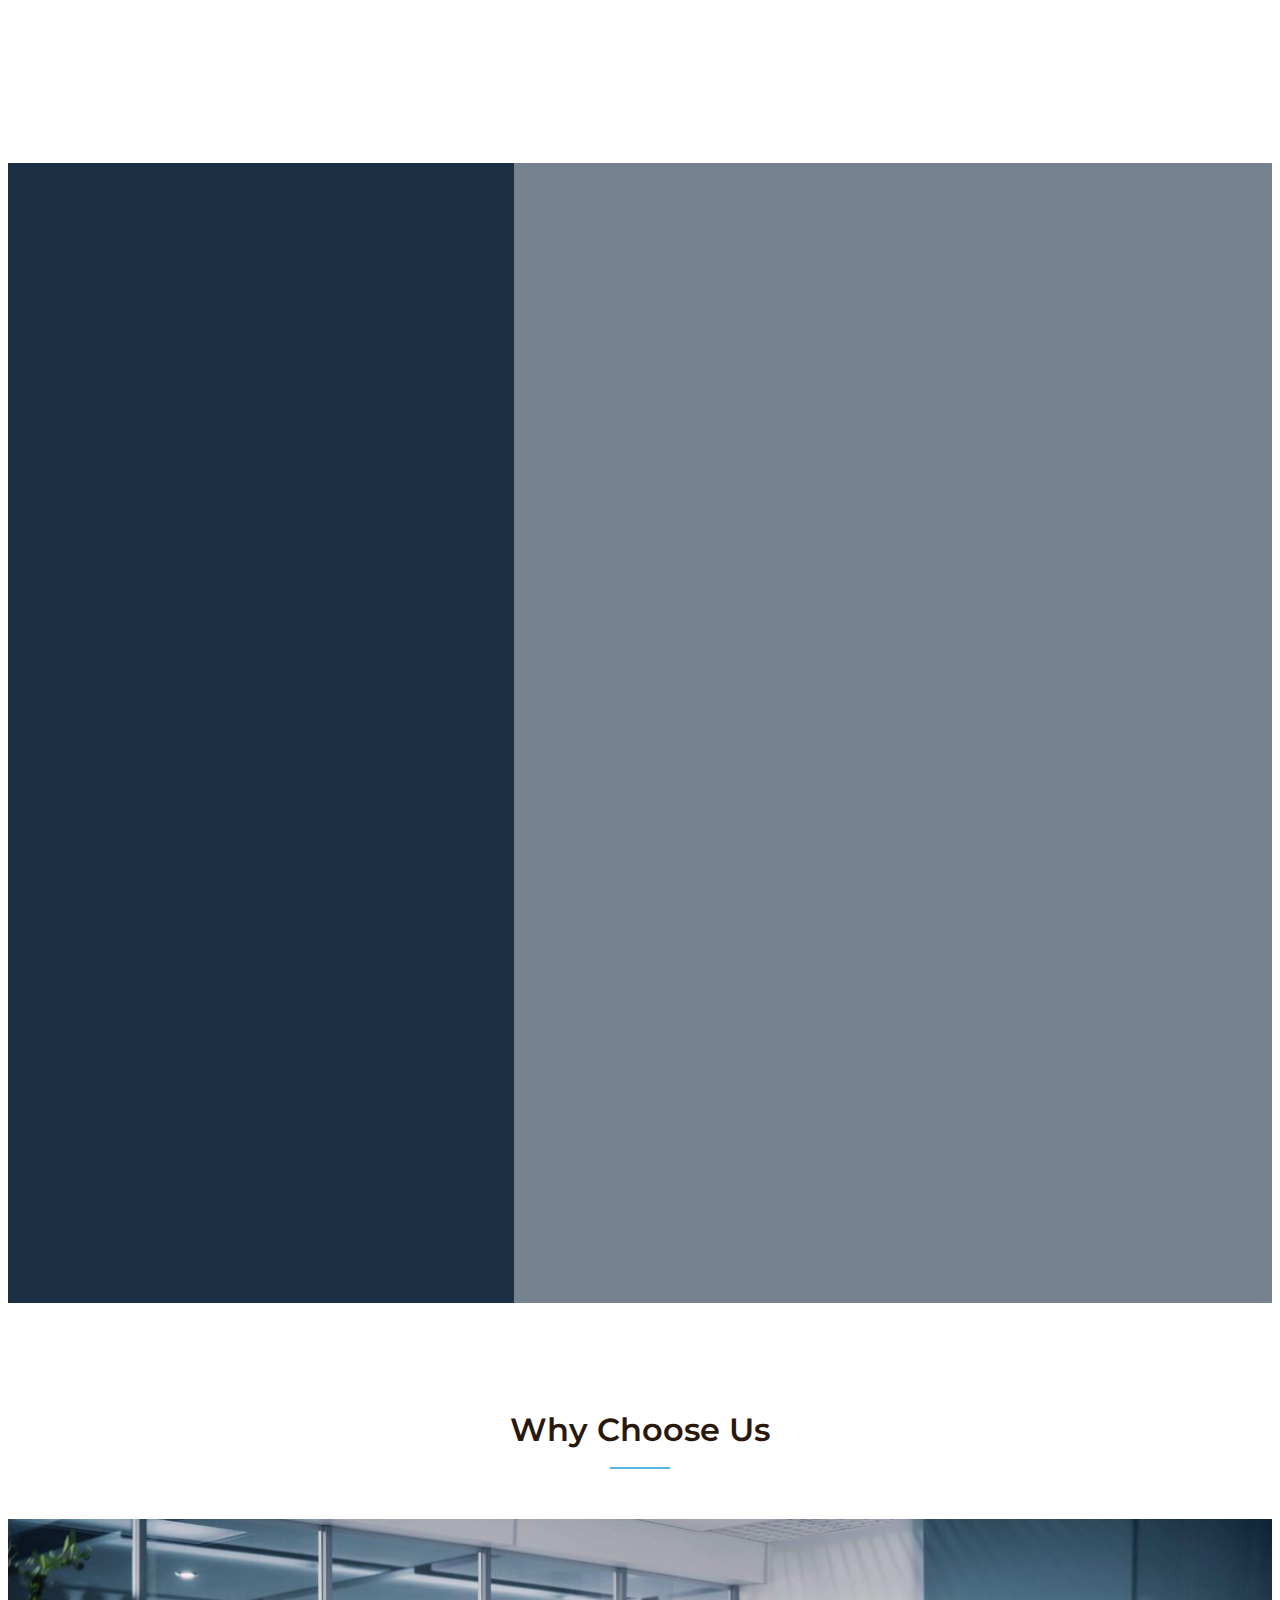
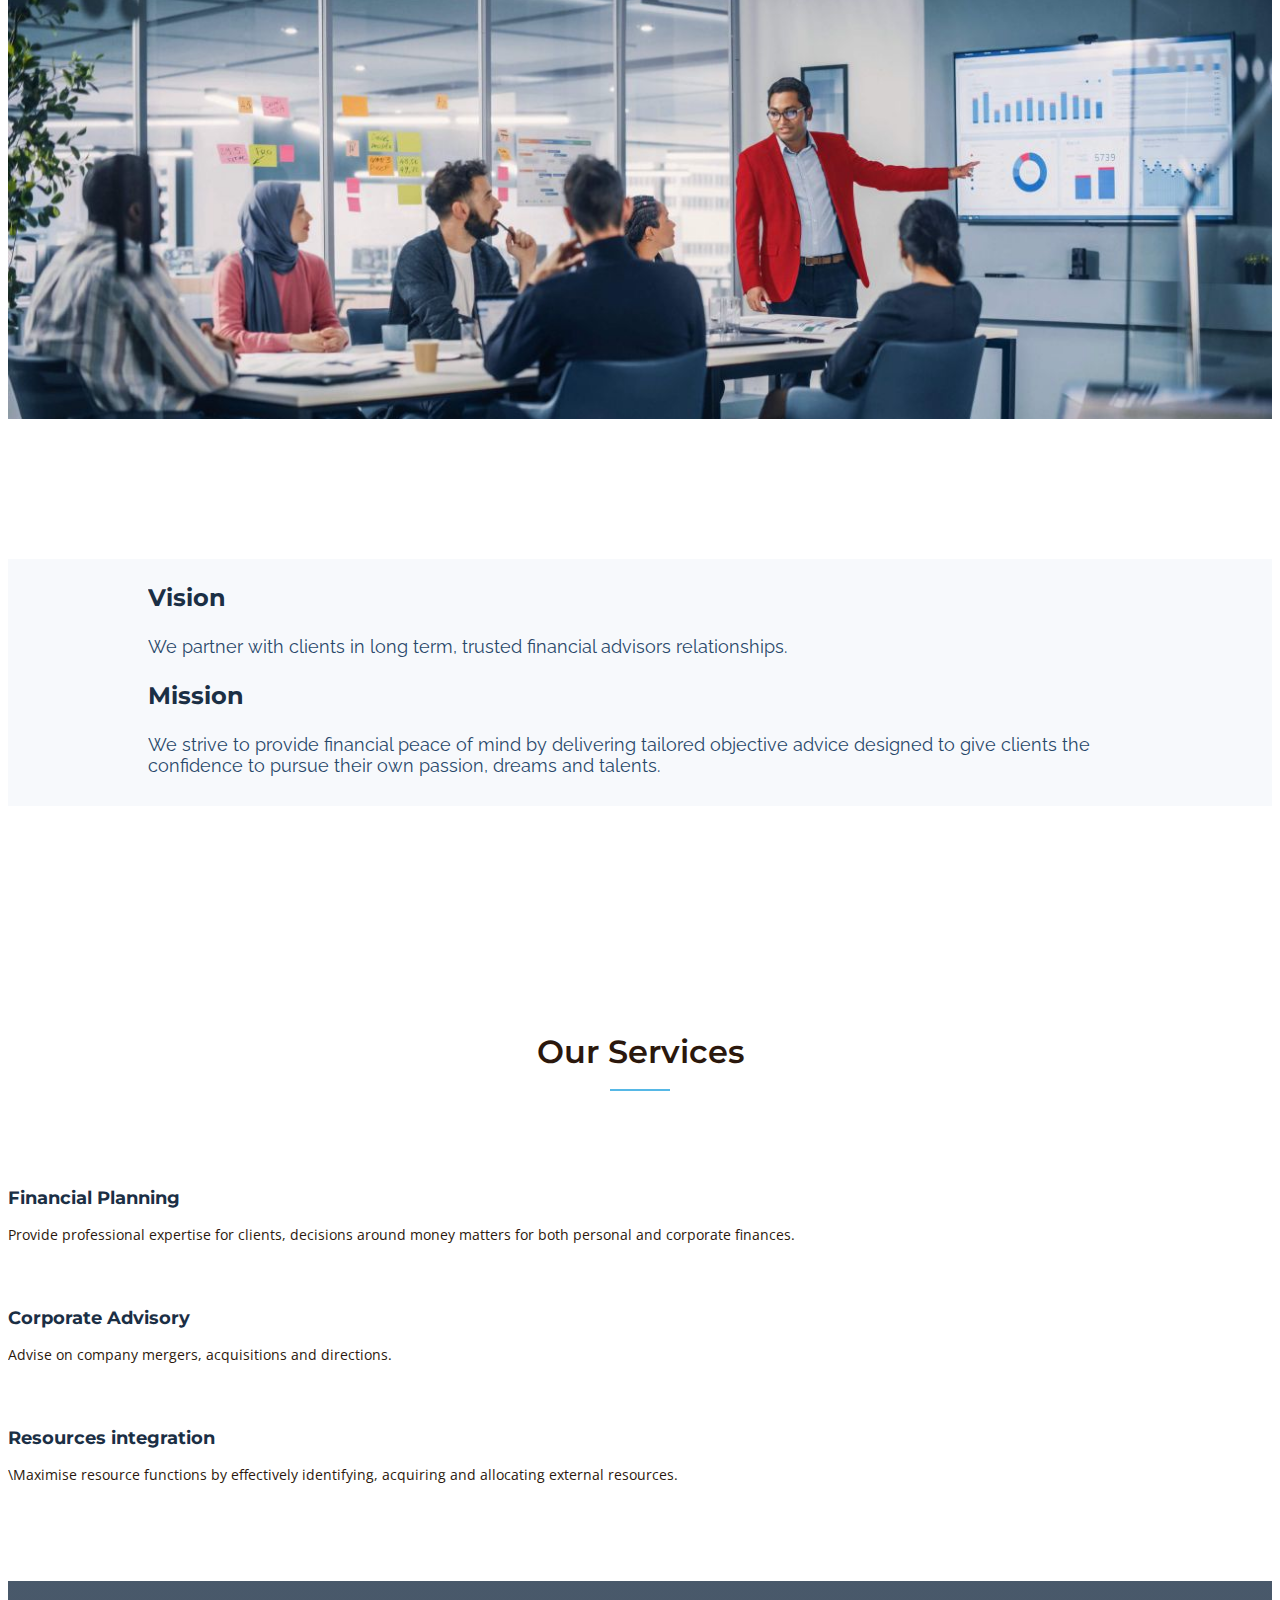
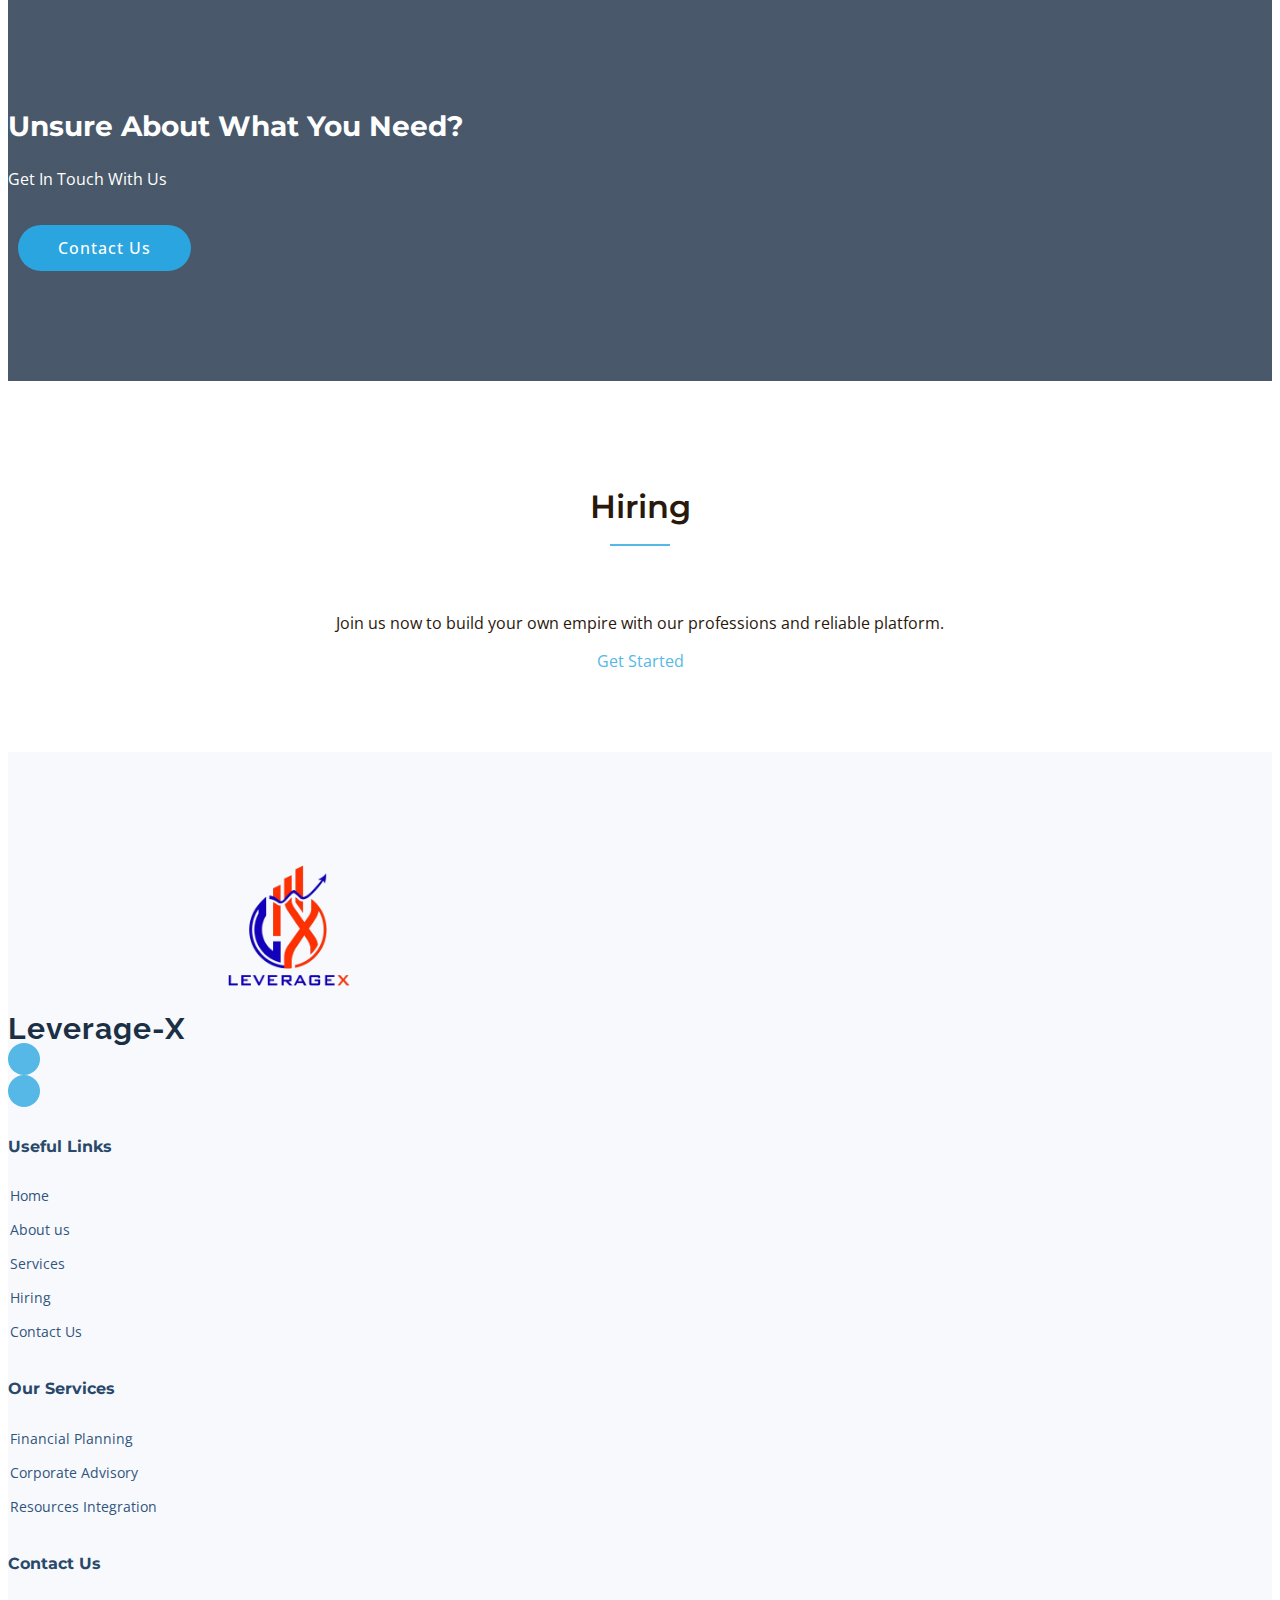
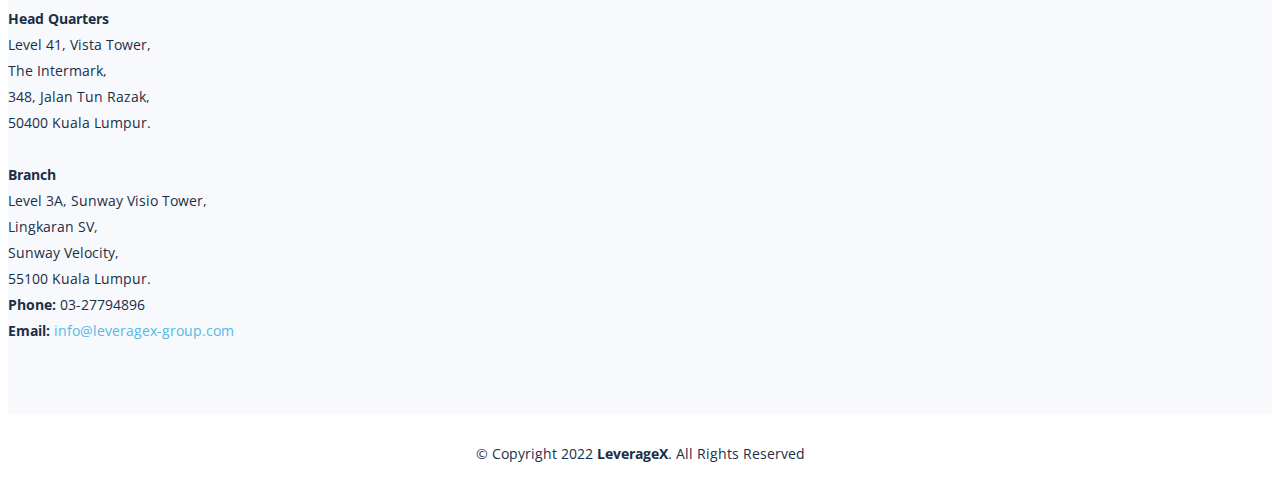
==== commit f1aa7939: "footer" ====
--- a/index.html
+++ b/index.html
@@ -138,7 +138,7 @@
             <div class="icon flex-shrink-0"><i class="bi bi-briefcase" style="color: #f57813;"></i></div>
             <div>
               <h4 class="title"><a href="services.html#financial-planning" class="stretched-link">Financial Planning</a></h4>
-              <p class="description">provide professional expertise for clients, decisions around money matters for both personal and corporate finances.</p>
+              <p class="description">Provide professional expertise for clients, decisions around money matters for both personal and corporate finances.</p>
             </div>
           </div>
           <!-- End Service Item -->
@@ -147,7 +147,7 @@
             <div class="icon flex-shrink-0"><i class="bi bi-card-checklist" style="color: #15a04a;"></i></div>
             <div>
               <h4 class="title"><a href="services.html#corporate-advisory" class="stretched-link">Corporate Advisory </a></h4>
-              <p class="description">advise on company mergers, acquisitions and directions.</p>
+              <p class="description">Advise on company mergers, acquisitions and directions.</p>
             </div>
           </div><!-- End Service Item -->
 
@@ -155,7 +155,7 @@
             <div class="icon flex-shrink-0"><i class="bi bi-bar-chart" style="color: #d90769;"></i></div>
             <div>
               <h4 class="title"><a href="services.html#resources-integration" class="stretched-link">Resources integration</a></h4>
-              <p class="description">maximise resource functions by effectively identifying, acquiring and allocating external resources.</p>
+              <p class="description">\Maximise resource functions by effectively identifying, acquiring and allocating external resources.</p>
             </div>
           </div><!-- End Service Item -->
 
@@ -209,28 +209,28 @@
             </a>
             <img src="assets/img/logo.png" alt="Logo" style="width: 200px;"/>
             <div class="social-links d-flex  mt-3">
-              <a href="#" class="facebook"><i class="bi bi-facebook"></i></a>
-              <a href="#" class="instagram"><i class="bi bi-instagram"></i></a>
+              <a href="https://www.facebook.com/LeverageX/" class="facebook"><i class="bi bi-facebook"></i></a>
+              <a href="https://www.instagram.com/leverage.x/" class="instagram"><i class="bi bi-instagram"></i></a>
             </div>
           </div>
 
           <div class="col-lg-3 col-6 footer-links">
             <h4>Useful Links</h4>
             <ul>
-              <li><i class="bi bi-dash"></i> <a href="#">Home</a></li>
-              <li><i class="bi bi-dash"></i> <a href="#">About us</a></li>
-              <li><i class="bi bi-dash"></i> <a href="#">Services</a></li>
-              <li><i class="bi bi-dash"></i> <a href="#">Hiring</a></li>
-              <li><i class="bi bi-dash"></i> <a href="#">Contact Us</a></li>
+              <li><i class="bi bi-dash"></i> <a href="index.html">Home</a></li>
+              <li><i class="bi bi-dash"></i> <a href="about.html">About us</a></li>
+              <li><i class="bi bi-dash"></i> <a href="services.html">Services</a></li>
+              <li><i class="bi bi-dash"></i> <a href="team.html">Hiring</a></li>
+              <li><i class="bi bi-dash"></i> <a href="contact.html">Contact Us</a></li>
             </ul>
           </div>
 
           <div class="col-lg-3 col-6 footer-links">
             <h4>Our Services</h4>
             <ul>
-              <li><i class="bi bi-dash"></i> <a href="#">Financial Planning</a></li>
-              <li><i class="bi bi-dash"></i> <a href="#">Corporate Advisory</a></li>
-              <li><i class="bi bi-dash"></i> <a href="#">Resources Integration</a></li>
+              <li><i class="bi bi-dash"></i> <a href="services.html#financial-planning">Financial Planning</a></li>
+              <li><i class="bi bi-dash"></i> <a href="services.html#corporate-advisory">Corporate Advisory</a></li>
+              <li><i class="bi bi-dash"></i> <a href="services.html#resources-integration">Resources Integration</a></li>
             </ul>
           </div>
 
@@ -248,7 +248,7 @@
                 Sunway Velocity,<br>
                 55100 Kuala Lumpur.<br>
               <strong>Phone:</strong> 03-27794896<br>
-              <strong>Email:</strong> info@leverage-x.co<br><br>
+              <strong>Email:</strong> <a href="mailto:info@leveragex-group.com">info@leveragex-group.com</a><br><br>
             </p>
 
           </div>
@@ -259,7 +259,7 @@
     <div class="footer-legal">
       <div class="container">
         <div class="copyright">
-          &copy; Copyright 2022 <strong><span>Leverage-X.com</span></strong>. All Rights Reserved
+          &copy; Copyright 2022 <strong><span>LeverageX</span></strong>. All Rights Reserved
         </div>
         </div>
       </div>
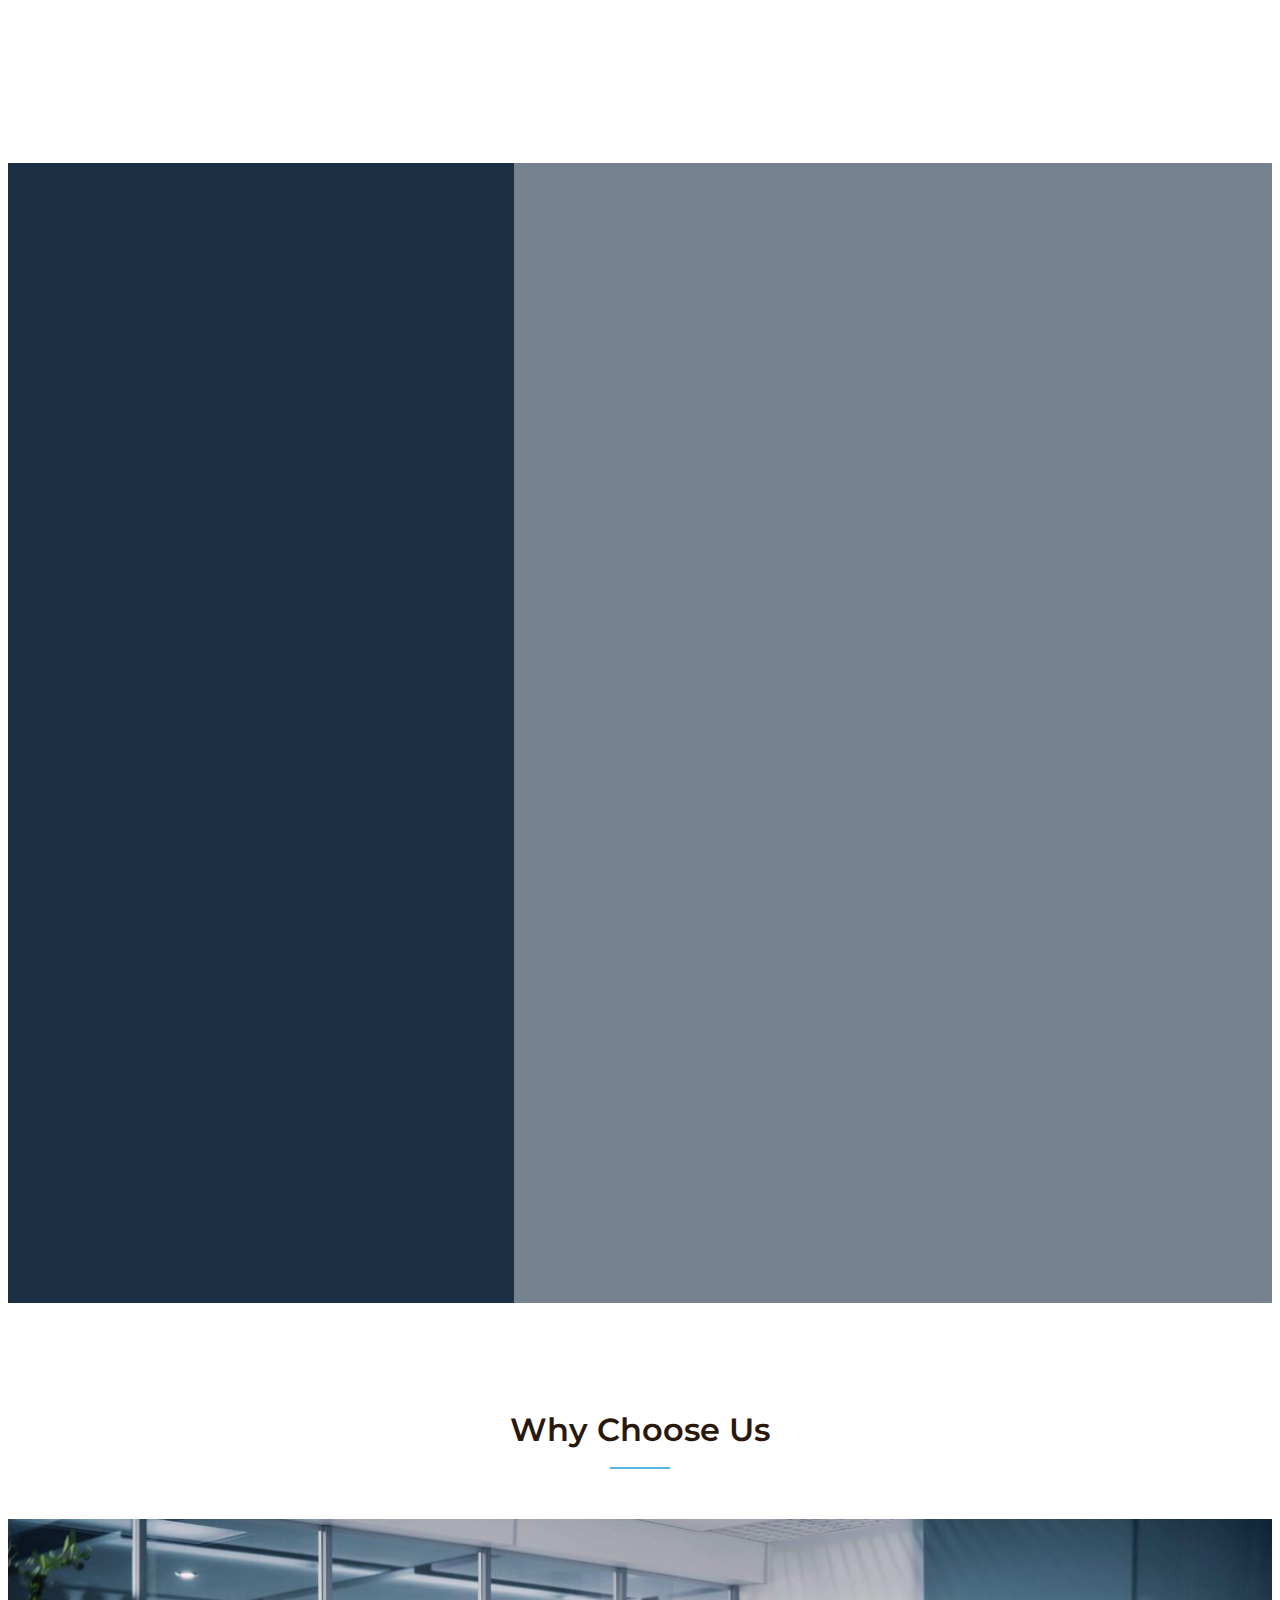
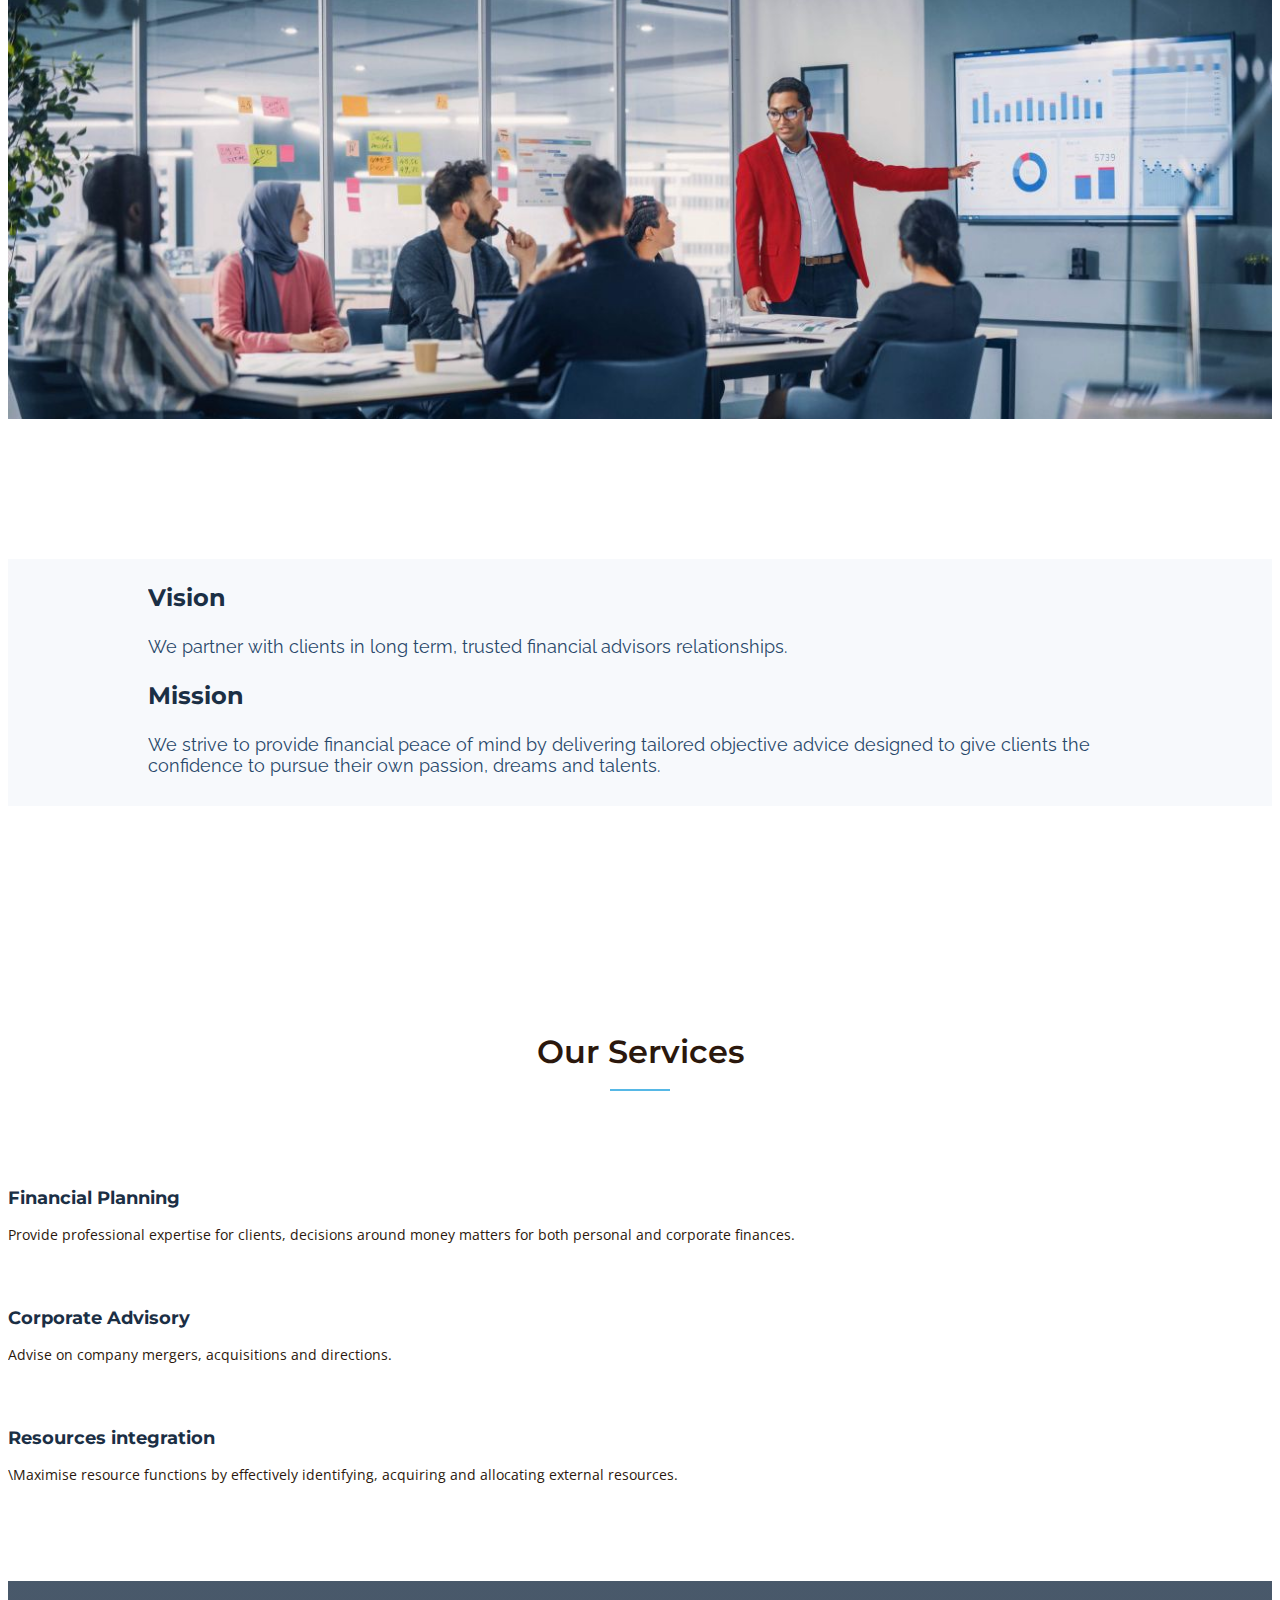
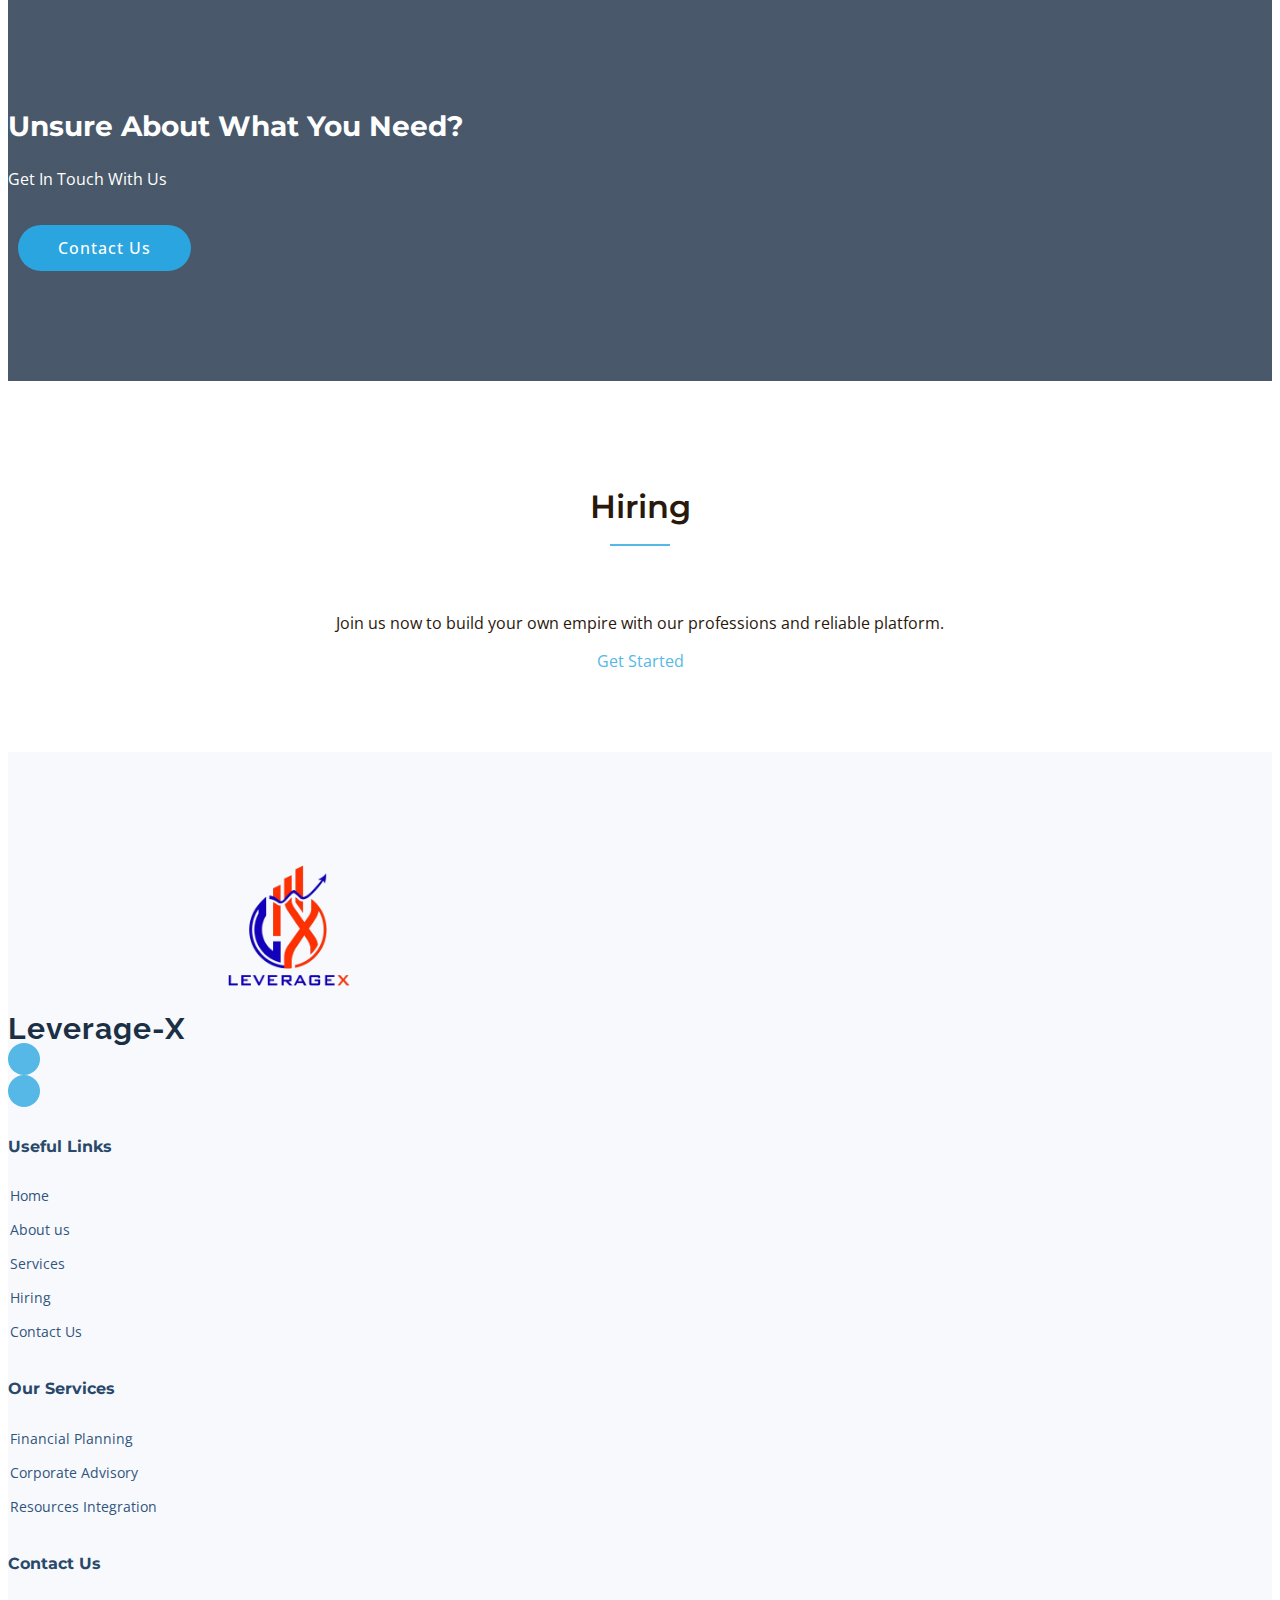
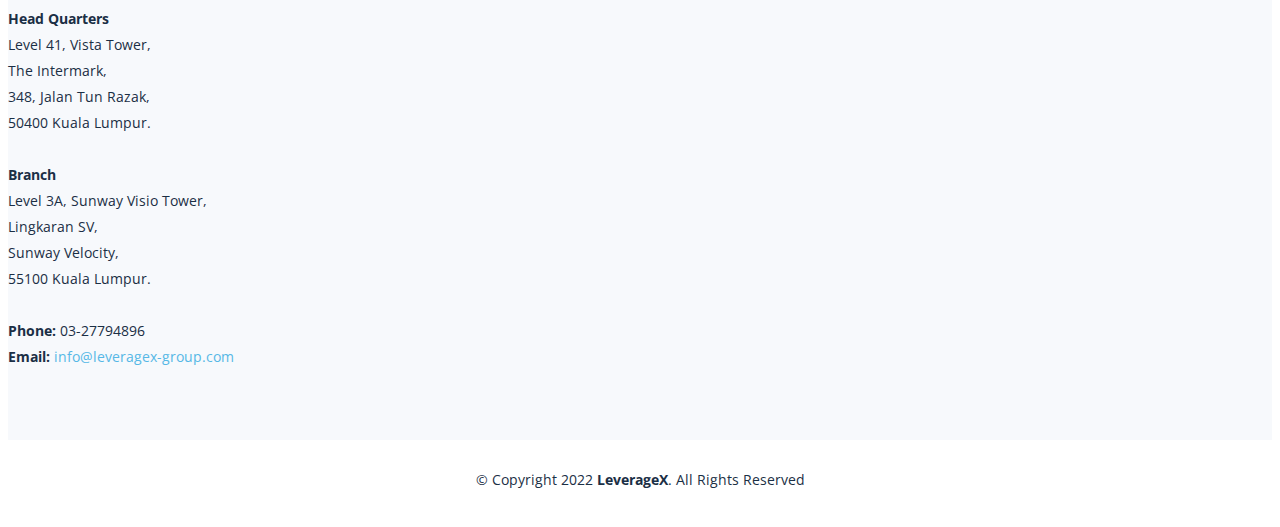
==== commit 0645af72: "remove .html" ====
--- a/index.html
+++ b/index.html
@@ -37,7 +37,7 @@
   <header id="header" class="header d-flex align-items-center fixed-top">
     <div class="container-fluid container-xl d-flex align-items-center justify-content-between">
 
-      <a href="index.html" class="logo d-flex align-items-center">
+      <a href="index" class="logo d-flex align-items-center">
         <!-- Uncomment the line below if you also wish to use an image logo -->
         <!-- <img src="assets/img/logo.png" alt=""> -->
         <img src="assets/img/logo_white.png" alt="" />
@@ -49,11 +49,11 @@
 
       <nav id="navbar" class="navbar">
         <ul>
-          <li><a href="index.html">Home</a></li>
-          <li><a href="about.html">About</a></li>
-          <li><a href="services.html">Services</a></li>
-          <li><a href="team.html">Hiring</a></li>
-          <li><a href="contact.html">Contact</a></li>
+          <li><a href="index">Home</a></li>
+          <li><a href="about">About</a></li>
+          <li><a href="services">Services</a></li>
+          <li><a href="team">Hiring</a></li>
+          <li><a href="contact">Contact</a></li>
         </ul>
       </nav><!-- .navbar -->
 
@@ -137,7 +137,7 @@
           <div class="col-lg-4 col-md-6 service-item d-flex" data-aos="fade-up" data-aos-delay="100">
             <div class="icon flex-shrink-0"><i class="bi bi-briefcase" style="color: #f57813;"></i></div>
             <div>
-              <h4 class="title"><a href="services.html#financial-planning" class="stretched-link">Financial Planning</a></h4>
+              <h4 class="title"><a href="services#financial-planning" class="stretched-link">Financial Planning</a></h4>
               <p class="description">Provide professional expertise for clients, decisions around money matters for both personal and corporate finances.</p>
             </div>
           </div>
@@ -146,7 +146,7 @@
           <div class="col-lg-4 col-md-6 service-item d-flex" data-aos="fade-up" data-aos-delay="200">
             <div class="icon flex-shrink-0"><i class="bi bi-card-checklist" style="color: #15a04a;"></i></div>
             <div>
-              <h4 class="title"><a href="services.html#corporate-advisory" class="stretched-link">Corporate Advisory </a></h4>
+              <h4 class="title"><a href="services#corporate-advisory" class="stretched-link">Corporate Advisory </a></h4>
               <p class="description">Advise on company mergers, acquisitions and directions.</p>
             </div>
           </div><!-- End Service Item -->
@@ -154,7 +154,7 @@
           <div class="col-lg-4 col-md-6 service-item d-flex" data-aos="fade-up" data-aos-delay="300">
             <div class="icon flex-shrink-0"><i class="bi bi-bar-chart" style="color: #d90769;"></i></div>
             <div>
-              <h4 class="title"><a href="services.html#resources-integration" class="stretched-link">Resources integration</a></h4>
+              <h4 class="title"><a href="services#resources-integration" class="stretched-link">Resources integration</a></h4>
               <p class="description">\Maximise resource functions by effectively identifying, acquiring and allocating external resources.</p>
             </div>
           </div><!-- End Service Item -->
@@ -171,7 +171,7 @@
           <div class="col-lg-6 text-center">
             <h3>Unsure About What You Need?</h3>
             <p>Get In Touch With Us</p>
-            <a class="cta-btn" href="contact.html">Contact Us</a>
+            <a class="cta-btn" href="contact">Contact Us</a>
           </div>
         </div>
 
@@ -190,7 +190,7 @@
         <p>
           Join us now to build your own empire with our professions and reliable platform.
         </p>
-        <a href="team.html" class="btn-get-started">Get Started</a>
+        <a href="team" class="btn-get-started">Get Started</a>
 
       </div>
     </section><!-- End Hiring Section -->
@@ -204,7 +204,7 @@
       <div class="container">
         <div class="row gy-4">
           <div class="col-lg-3 col-md-12 footer-info">
-            <a href="index.html" class="logo d-flex align-items-center">
+            <a href="index" class="logo d-flex align-items-center">
               <span>Leverage-X</span>
             </a>
             <img src="assets/img/logo.png" alt="Logo" style="width: 200px;"/>
@@ -217,20 +217,20 @@
           <div class="col-lg-3 col-6 footer-links">
             <h4>Useful Links</h4>
             <ul>
-              <li><i class="bi bi-dash"></i> <a href="index.html">Home</a></li>
-              <li><i class="bi bi-dash"></i> <a href="about.html">About us</a></li>
-              <li><i class="bi bi-dash"></i> <a href="services.html">Services</a></li>
-              <li><i class="bi bi-dash"></i> <a href="team.html">Hiring</a></li>
-              <li><i class="bi bi-dash"></i> <a href="contact.html">Contact Us</a></li>
+              <li><i class="bi bi-dash"></i> <a href="index">Home</a></li>
+              <li><i class="bi bi-dash"></i> <a href="about">About us</a></li>
+              <li><i class="bi bi-dash"></i> <a href="services">Services</a></li>
+              <li><i class="bi bi-dash"></i> <a href="team">Hiring</a></li>
+              <li><i class="bi bi-dash"></i> <a href="contact">Contact Us</a></li>
             </ul>
           </div>
 
           <div class="col-lg-3 col-6 footer-links">
             <h4>Our Services</h4>
             <ul>
-              <li><i class="bi bi-dash"></i> <a href="services.html#financial-planning">Financial Planning</a></li>
-              <li><i class="bi bi-dash"></i> <a href="services.html#corporate-advisory">Corporate Advisory</a></li>
-              <li><i class="bi bi-dash"></i> <a href="services.html#resources-integration">Resources Integration</a></li>
+              <li><i class="bi bi-dash"></i> <a href="services#financial-planning">Financial Planning</a></li>
+              <li><i class="bi bi-dash"></i> <a href="services#corporate-advisory">Corporate Advisory</a></li>
+              <li><i class="bi bi-dash"></i> <a href="services#resources-integration">Resources Integration</a></li>
             </ul>
           </div>
 
@@ -246,7 +246,7 @@
                 Level 3A, Sunway Visio Tower,<br>
                 Lingkaran SV,<br>
                 Sunway Velocity,<br>
-                55100 Kuala Lumpur.<br>
+                55100 Kuala Lumpur.<br><br>
               <strong>Phone:</strong> 03-27794896<br>
               <strong>Email:</strong> <a href="mailto:info@leveragex-group.com">info@leveragex-group.com</a><br><br>
             </p>
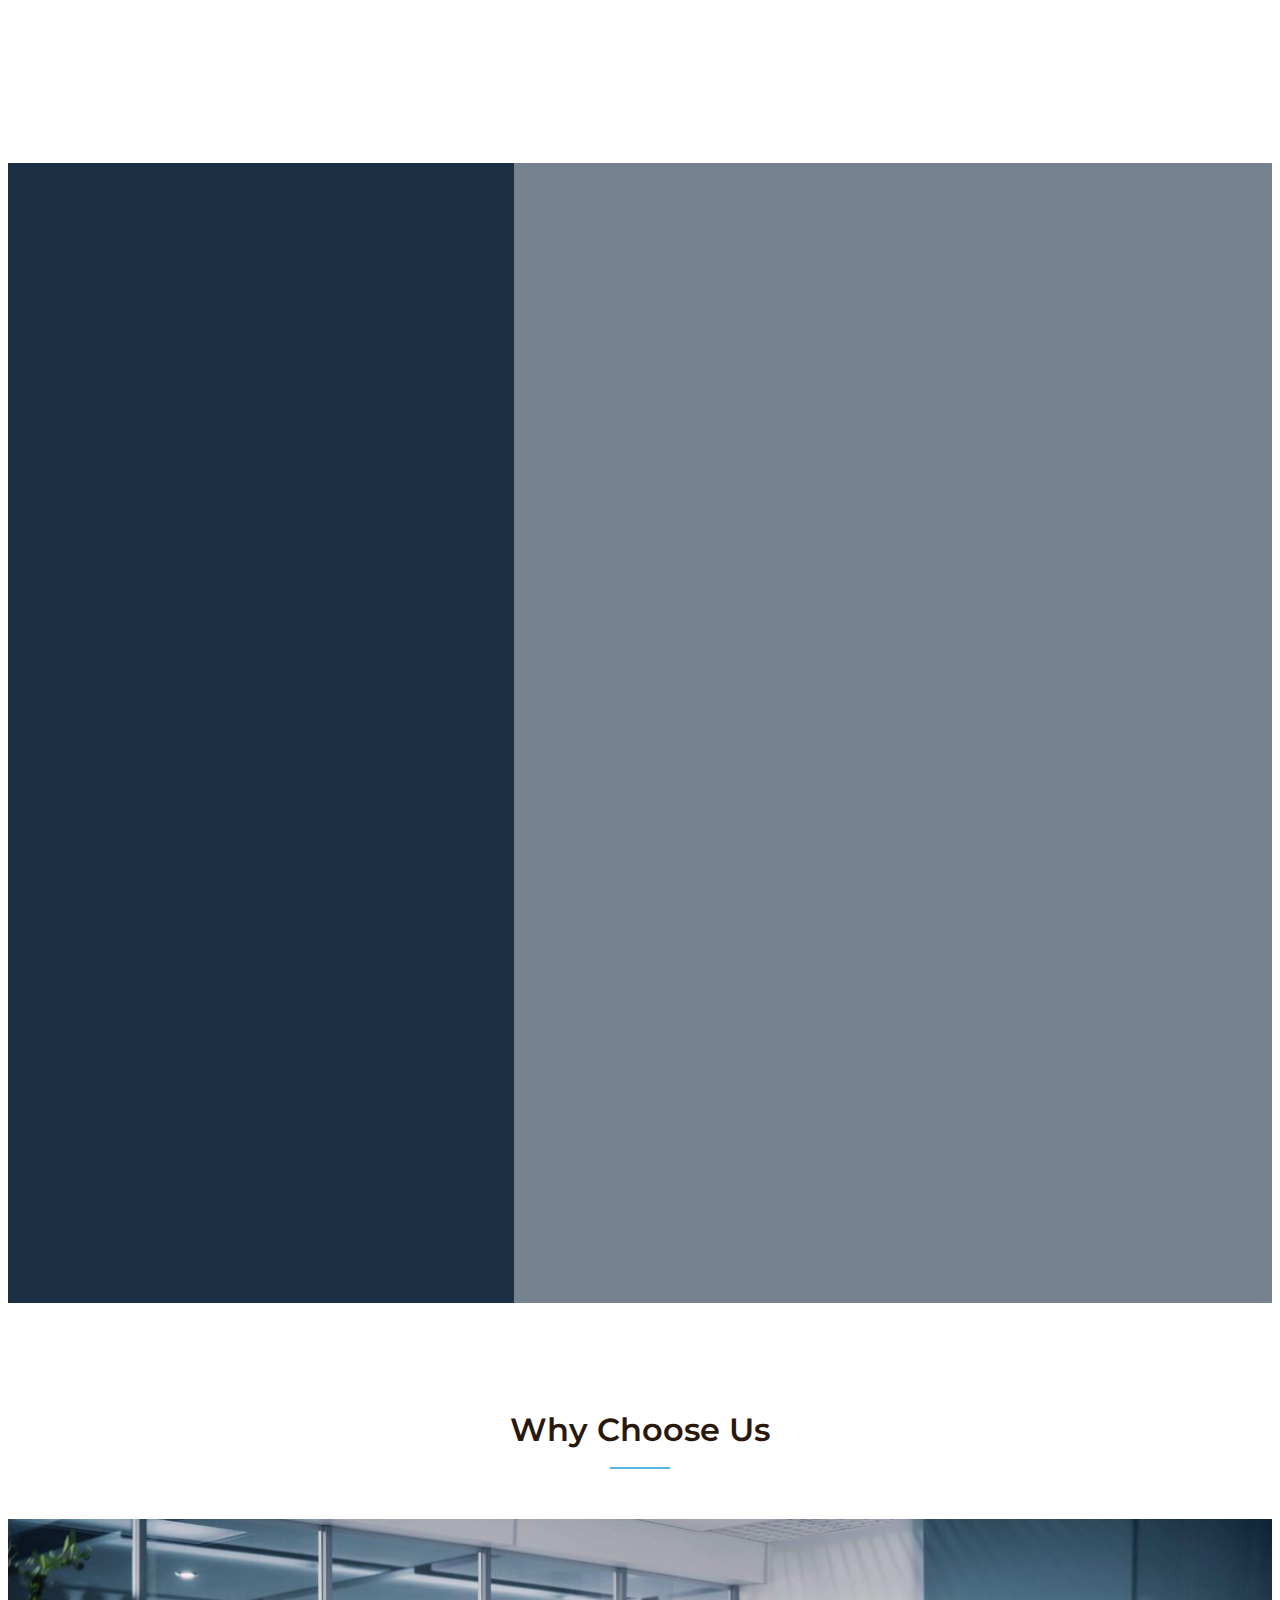
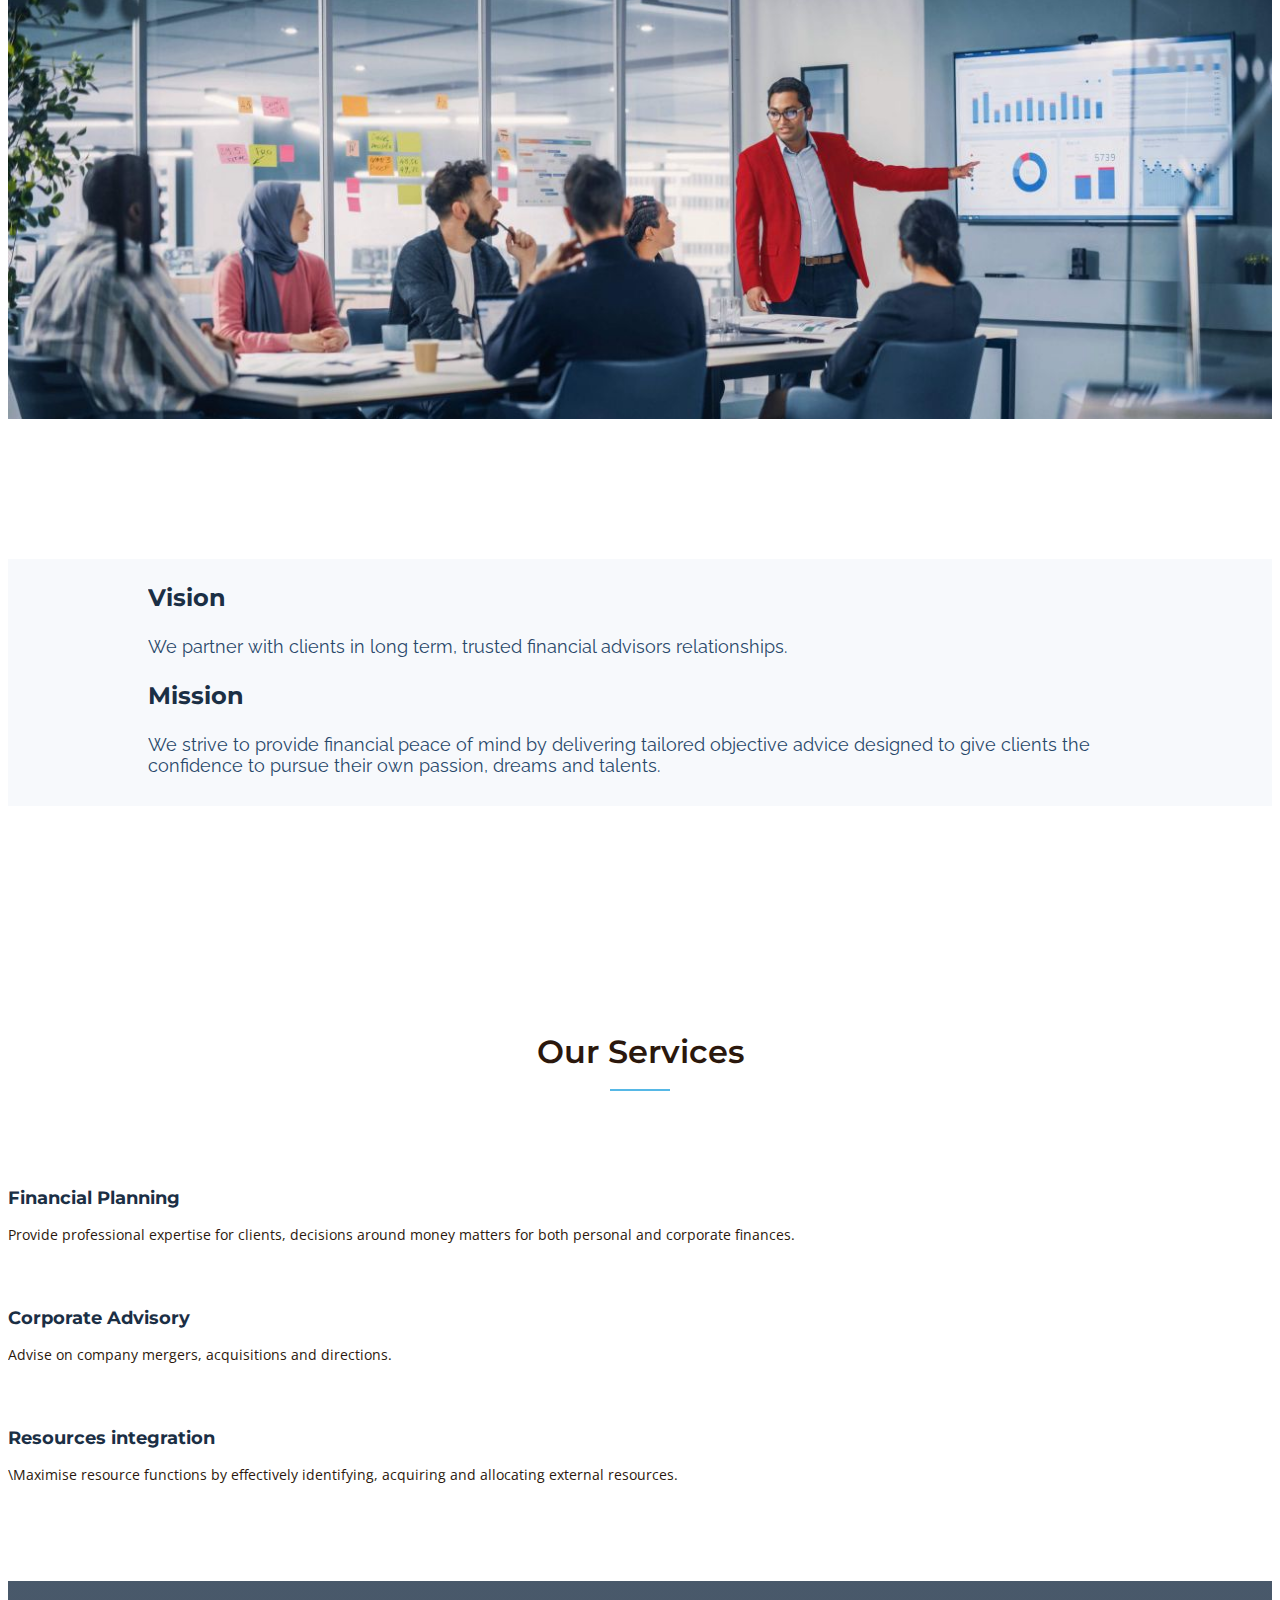
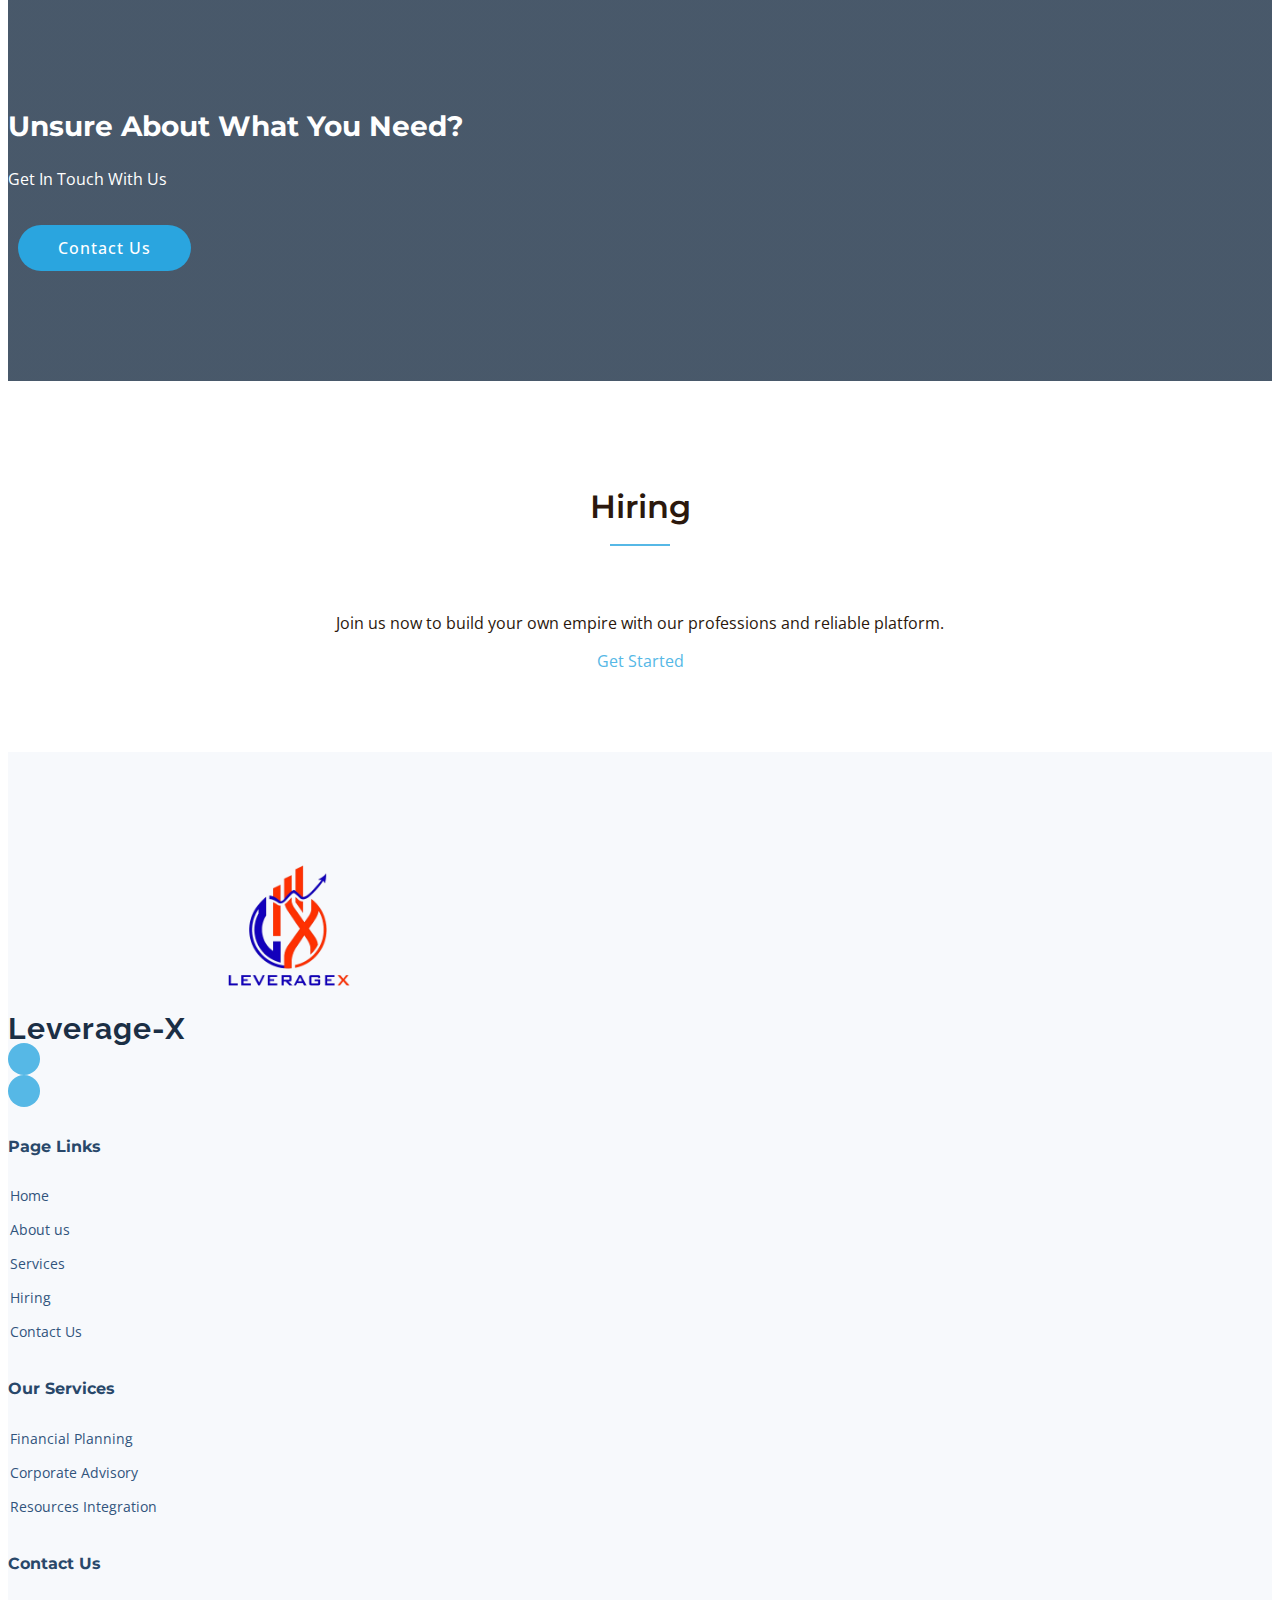
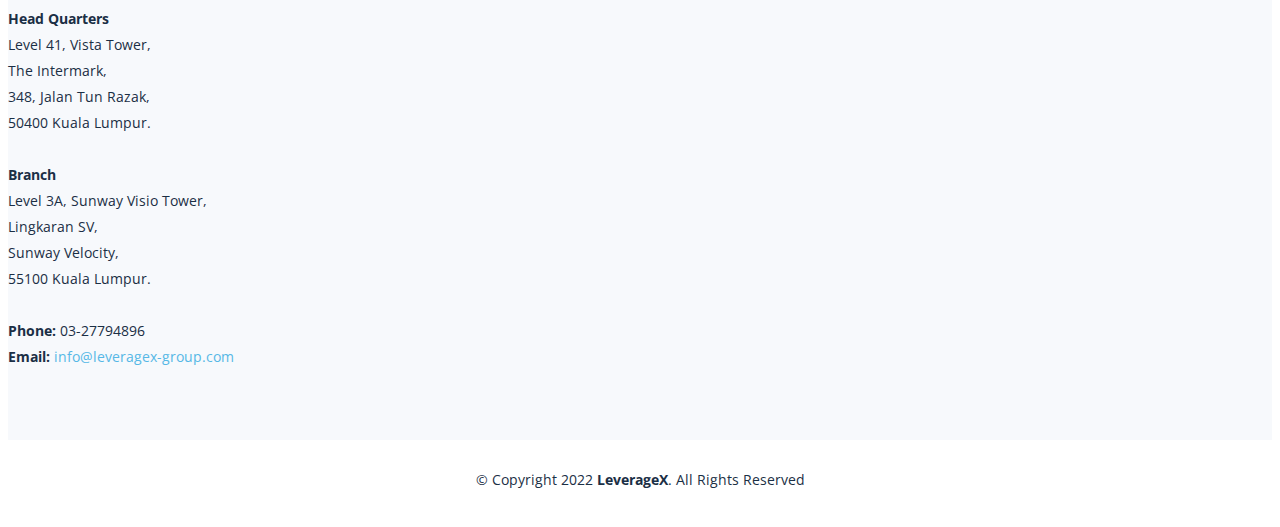
==== commit 00d90e22: "favicon" ====
--- a/index.html
+++ b/index.html
@@ -10,8 +10,8 @@
   <meta content="" name="keywords">
 
   <!-- Favicons -->
-  <link href="assets/img/logo_white.png" rel="icon">
-  <link href="assets/img/logo_white.png" rel="apple-touch-icon">
+  <link href="assets/img/logo.png" rel="icon">
+  <link href="assets/img/logo.png" rel="apple-touch-icon">
 
   <!-- Google Fonts -->
   <link rel="preconnect" href="https://fonts.googleapis.com">
@@ -37,7 +37,7 @@
   <header id="header" class="header d-flex align-items-center fixed-top">
     <div class="container-fluid container-xl d-flex align-items-center justify-content-between">
 
-      <a href="index" class="logo d-flex align-items-center">
+      <a href="index.html" class="logo d-flex align-items-center">
         <!-- Uncomment the line below if you also wish to use an image logo -->
         <!-- <img src="assets/img/logo.png" alt=""> -->
         <img src="assets/img/logo_white.png" alt="" />
@@ -49,11 +49,11 @@
 
       <nav id="navbar" class="navbar">
         <ul>
-          <li><a href="index">Home</a></li>
-          <li><a href="about">About</a></li>
-          <li><a href="services">Services</a></li>
-          <li><a href="team">Hiring</a></li>
-          <li><a href="contact">Contact</a></li>
+          <li><a href="/">Home</a></li>
+          <li><a href="about.html">About</a></li>
+          <li><a href="services.html">Services</a></li>
+          <li><a href="team.html">Hiring</a></li>
+          <li><a href="contact.html">Contact</a></li>
         </ul>
       </nav><!-- .navbar -->
 
@@ -171,7 +171,7 @@
           <div class="col-lg-6 text-center">
             <h3>Unsure About What You Need?</h3>
             <p>Get In Touch With Us</p>
-            <a class="cta-btn" href="contact">Contact Us</a>
+            <a class="cta-btn" href="contact.html">Contact Us</a>
           </div>
         </div>
 
@@ -190,7 +190,7 @@
         <p>
           Join us now to build your own empire with our professions and reliable platform.
         </p>
-        <a href="team" class="btn-get-started">Get Started</a>
+        <a href="team.html" class="btn-get-started">Get Started</a>
 
       </div>
     </section><!-- End Hiring Section -->
@@ -204,7 +204,7 @@
       <div class="container">
         <div class="row gy-4">
           <div class="col-lg-3 col-md-12 footer-info">
-            <a href="index" class="logo d-flex align-items-center">
+            <a href="/" class="logo d-flex align-items-center">
               <span>Leverage-X</span>
             </a>
             <img src="assets/img/logo.png" alt="Logo" style="width: 200px;"/>
@@ -215,22 +215,22 @@
           </div>
 
           <div class="col-lg-3 col-6 footer-links">
-            <h4>Useful Links</h4>
+            <h4>Page Links</h4>
             <ul>
-              <li><i class="bi bi-dash"></i> <a href="index">Home</a></li>
-              <li><i class="bi bi-dash"></i> <a href="about">About us</a></li>
-              <li><i class="bi bi-dash"></i> <a href="services">Services</a></li>
-              <li><i class="bi bi-dash"></i> <a href="team">Hiring</a></li>
-              <li><i class="bi bi-dash"></i> <a href="contact">Contact Us</a></li>
+              <li><i class="bi bi-dash"></i> <a href="/">Home</a></li>
+              <li><i class="bi bi-dash"></i> <a href="about.html">About us</a></li>
+              <li><i class="bi bi-dash"></i> <a href="services.html">Services</a></li>
+              <li><i class="bi bi-dash"></i> <a href="team.html">Hiring</a></li>
+              <li><i class="bi bi-dash"></i> <a href="contact.html">Contact Us</a></li>
             </ul>
           </div>
 
           <div class="col-lg-3 col-6 footer-links">
             <h4>Our Services</h4>
             <ul>
-              <li><i class="bi bi-dash"></i> <a href="services#financial-planning">Financial Planning</a></li>
-              <li><i class="bi bi-dash"></i> <a href="services#corporate-advisory">Corporate Advisory</a></li>
-              <li><i class="bi bi-dash"></i> <a href="services#resources-integration">Resources Integration</a></li>
+              <li><i class="bi bi-dash"></i> <a href="services.html#financial-planning">Financial Planning</a></li>
+              <li><i class="bi bi-dash"></i> <a href="services.html#corporate-advisory">Corporate Advisory</a></li>
+              <li><i class="bi bi-dash"></i> <a href="services.html#resources-integration">Resources Integration</a></li>
             </ul>
           </div>
 
